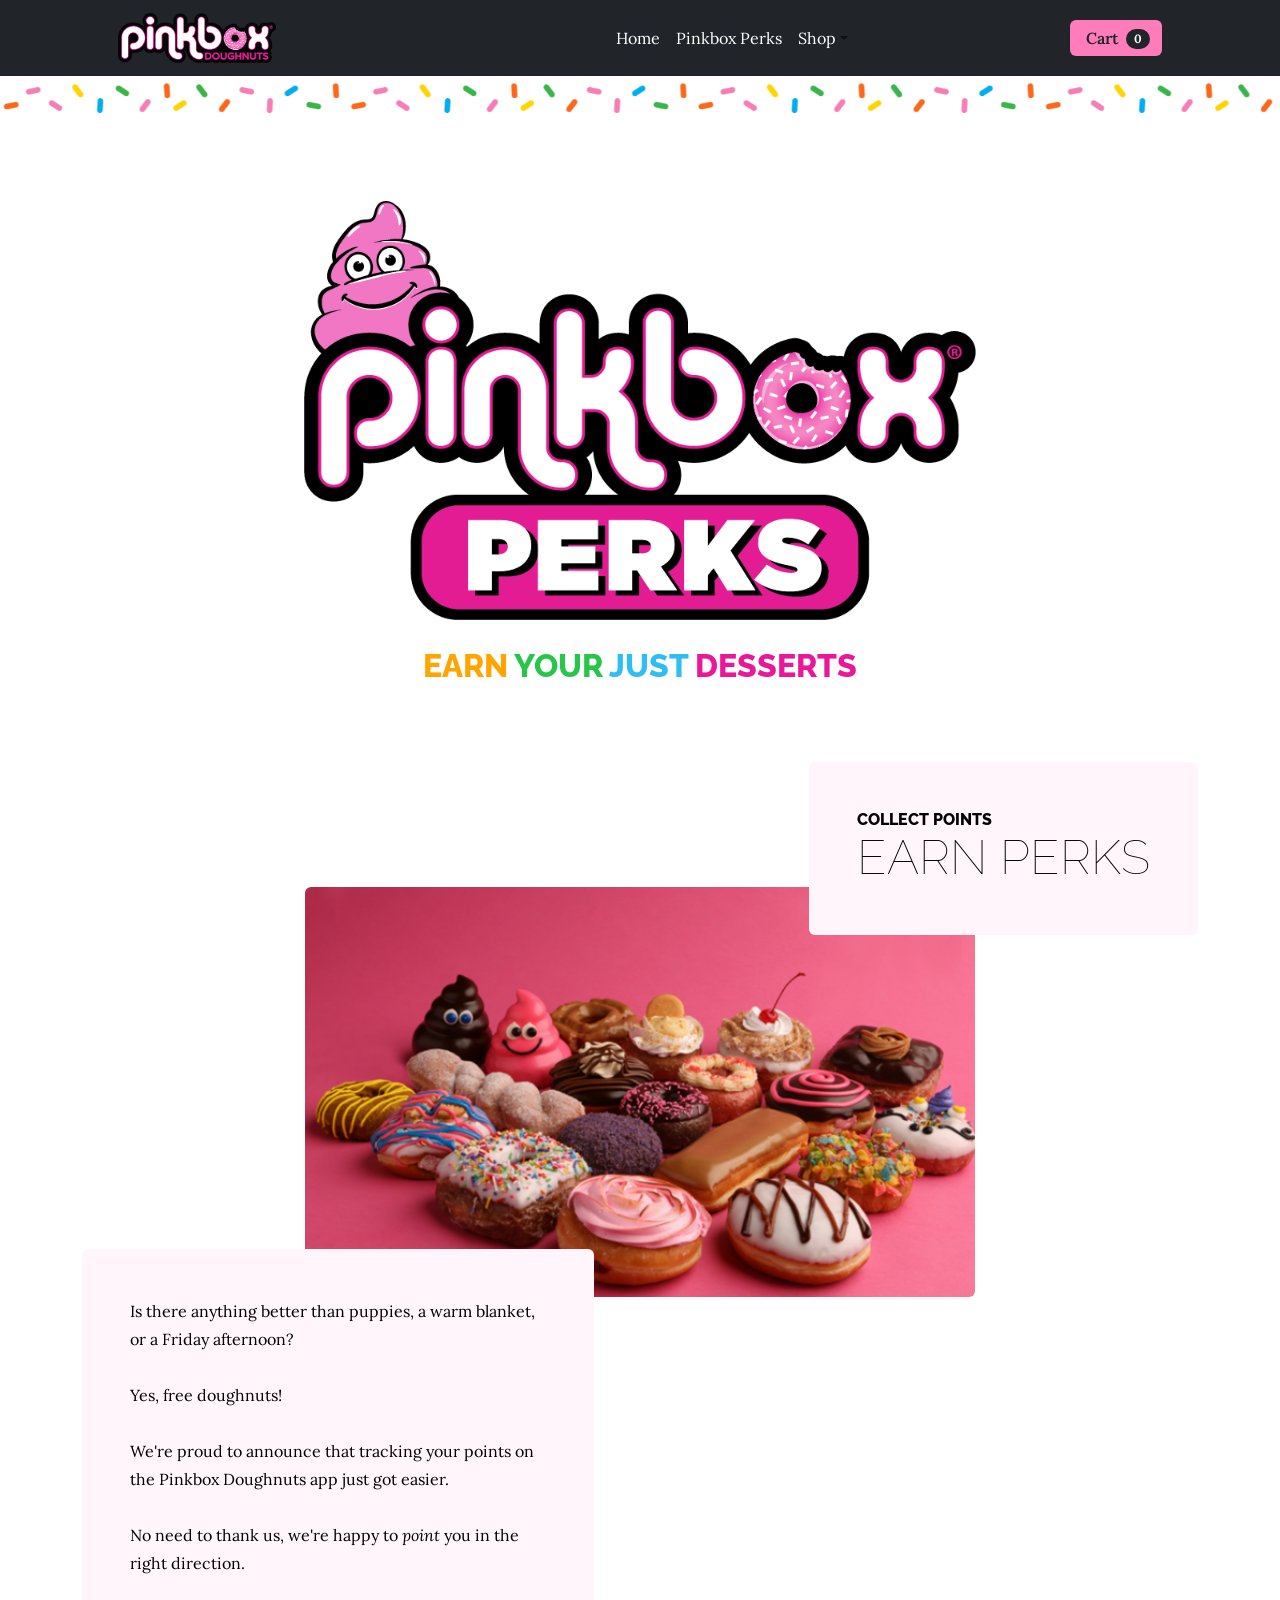
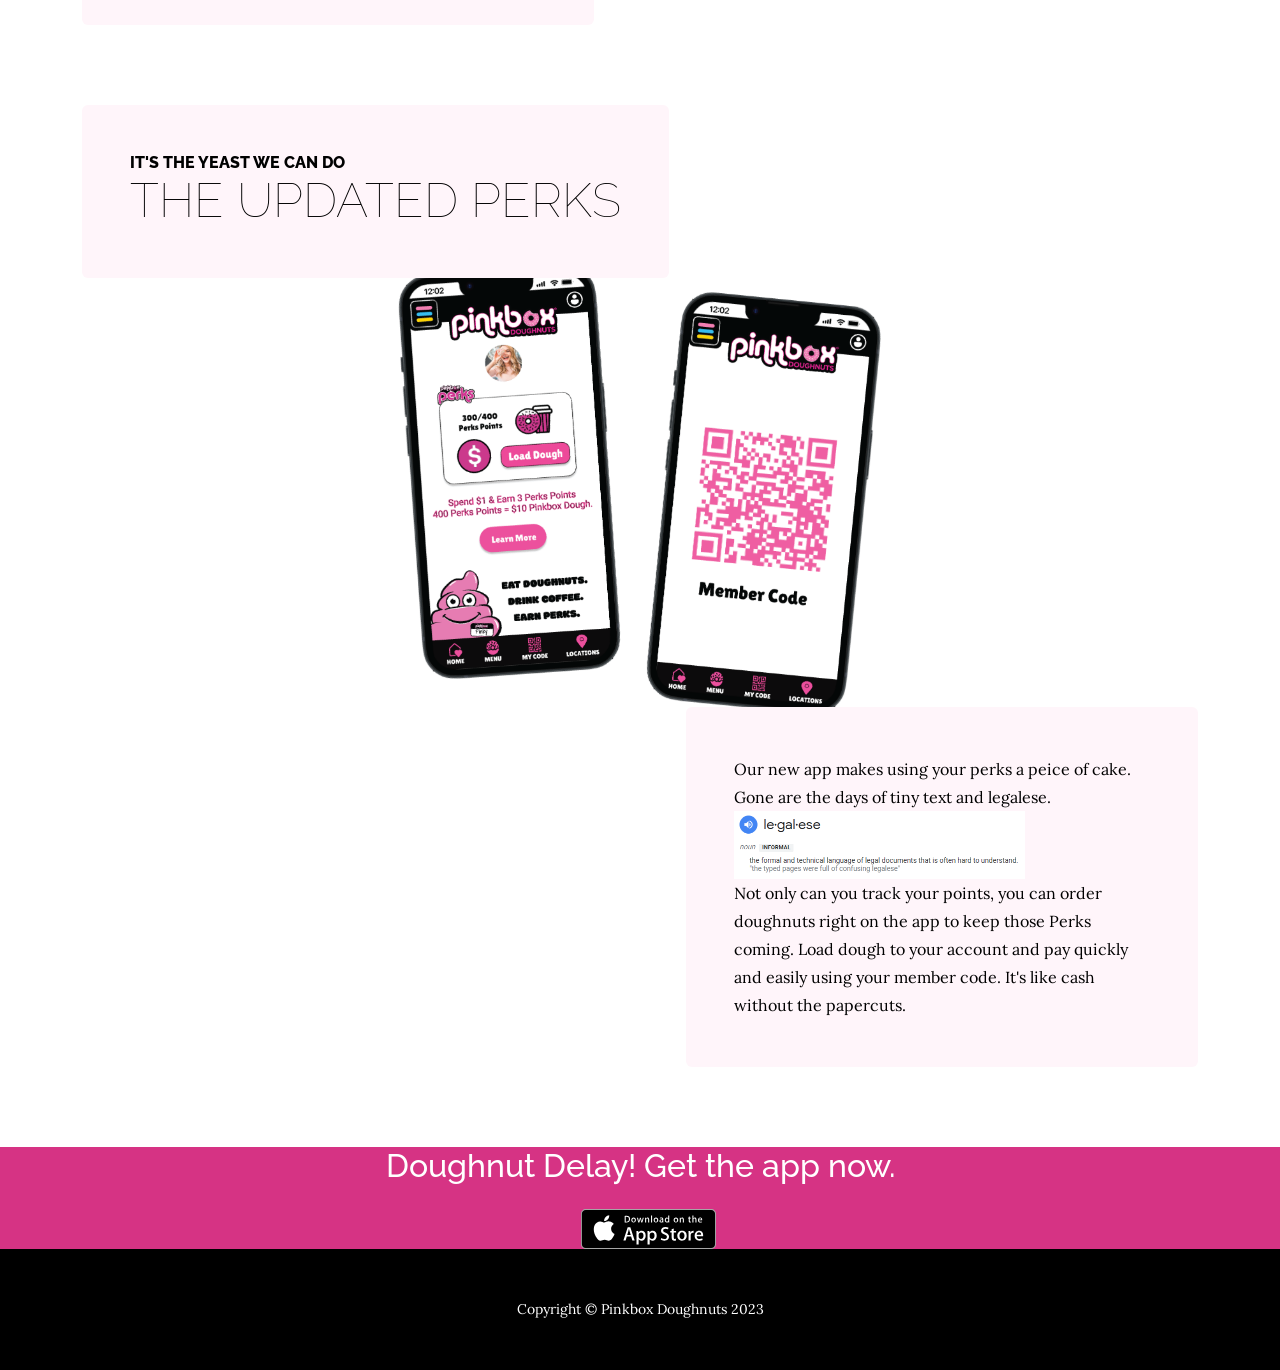
==== index.html @ a34a85a9 "Updated Index file" ====
<!DOCTYPE html>
<html lang="en">
    <head>
        <meta charset="utf-8" />
        <meta name="viewport" content="width=device-width, initial-scale=1, shrink-to-fit=no" />
        <meta name="description" content="" />
        <meta name="author" content="" />
        <title>Pinkbox Donuts Perks</title>
        <link rel="icon" type="image/x-icon" href="assets/favicon.ico" />
        <!-- Google fonts-->
        <link href="https://fonts.googleapis.com/css?family=Raleway:100,100i,200,200i,300,300i,400,400i,500,500i,600,600i,700,700i,800,800i,900,900i" rel="stylesheet" />
        <link href="https://fonts.googleapis.com/css?family=Lora:400,400i,700,700i" rel="stylesheet" />
        <!-- Core theme CSS (includes Bootstrap)-->
        <link href="css/styles.css" rel="stylesheet" />
    </head>
    <body>
        <header>
        
        </header>
        <!-- Navigation-->

        <nav class="navbar navbar-expand-lg navbar-light bg-dark">
            <div class="container px-4 px-lg-5">
                <a class="navbar-brand" href="https://argylebot.github.io/Pinkbox_Shop/"><img class="pinkboxLogo" src="assets/img/PinkboxLogo-copy.png" ></a>
                <button class="navbar-toggler" type="button" data-bs-toggle="collapse" data-bs-target="#navbarSupportedContent" aria-controls="navbarSupportedContent" aria-expanded="false" aria-label="Toggle navigation"><span class="navbar-toggler-icon"></span></button>
                <div class="collapse navbar-collapse" id="navbarSupportedContent">
                    <ul class="navbar-nav me-auto mb-2 mb-lg-0 ms-lg-4">
                        <li class="nav-item"><a class="nav-link active" aria-current="page" href="https://argylebot.github.io/Pinkbox_Shop/"><font color=white>Home</font></a></li>
                        <li class="nav-item"><a class="nav-link" href="#!"><font color="white">Pinkbox Perks</font></a></li>
                        <li class="nav-item dropdown">
                            <a class="nav-link dropdown-toggle" id="navbarDropdown" href="#" role="button" data-bs-toggle="dropdown" aria-expanded="false"><font color="white">Shop</font></a>
                            <ul class="dropdown-menu" aria-labelledby="navbarDropdown">
                                <li><a class="dropdown-item" href="https://argylebot.github.io/Pinkbox_Web/">All Products</a></li>
                                <li><hr class="dropdown-divider" /></li>
                                <li><a class="dropdown-item" href="https://argylebot.github.io/Pinkbox_Web/">Limited Time Doughnuts</a></li>
                                <li><a class="dropdown-item" href="https://argylebot.github.io/Pinkbox_Web/">Vegan and Dairy Free</a></li>
                            </ul>
                        </li>
                    </ul>
                    <form class="d-flex">
                        <button class="btn btn-outline-dark" type="submit">
                            <i class="bi-cart-fill me-1"></i>
                            Cart
                            <span class="badge bg-dark text-white ms-1 rounded-pill">0</span>
                        </button>
                    </form>
                </div>
            </div>
        </nav>
        <div class="sprinklesBkd"><center><img class="spk" src="assets/img/Sprinkles.PNG" ></center>
        <h1 class="site-heading text-center text-faded d-none d-lg-block">
            <div class="thePerksLG">
            <img src="assets/img/PB_Perks_Logo.png">
            </div>
            <span class="site-heading-upper text-primary mb-3"><font color="orange">Earn</font> <font color="#27C54A">Your</font> <font color="#30BDF2">Just</font> <font color="#EA1898">Desserts</font></span>
        </h1>
        
       
        <section class="page-section">
            <div class="container">
                <div class="product-item">
                    <div class="product-item-title d-flex">
                        <div class="bg-faded p-5 d-flex ms-auto rounded">
                            <h2 class="section-heading mb-0">
                                <span class="section-heading-upper">Collect Points</span>
                                <span class="section-heading-lower">Earn Perks</span>
                            </h2>
                        </div>
                    </div>
                    <img class="product-item-img mx-auto d-flex rounded img-fluid mb-3 mb-lg-0 assorted" src="assets/img/pinkbox-doughnuts-assorted.png" />
                    <div class="product-item-description d-flex me-auto">
                        <div class="bg-faded p-5 rounded"><p class="mb-0">Is there anything better than puppies, a warm blanket, or a Friday afternoon? <br> <br> Yes, free doughnuts!<br><br> We're proud to announce that tracking your points on the Pinkbox Doughnuts app just got easier.<br><br> No need to thank us, we're happy to <i>point</i> you in the right direction. </p></div>
                    </div>
                </div>
            </div>
        </section>
        <section class="page-section">
            <div class="container">
                <div class="product-item">
                    <div class="product-item-title d-flex">
                        <div class="bg-faded p-5 d-flex me-auto rounded">
                            <h2 class="section-heading mb-0">
                                <span class="section-heading-upper">It's the yeast we can do</span>
                                <span class="section-heading-lower">The Updated Perks</span>
                            </h2>
                        </div>
                    </div>
                    <img class="product-item-img mx-auto d-flex rounded img-fluid mb-3 mb-lg-0 perksDisplay" src="assets/img/PerksDisplay.png" alt="The Pinkbox Perks Dashboard and Member Code Display" />
                    <div class="product-item-description d-flex ms-auto">
                        <div class="bg-faded p-5 rounded"><p class="mb-0">Our  new app makes using your perks a peice of cake. Gone are the days of tiny text and legalese. <br><img class="legal" src="assets/img/legalese.PNG"><br> Not only can you track your points, you can order doughnuts right on the app to keep those Perks coming. Load dough to your account and pay quickly and easily using your member code. It's like cash without the papercuts.</p></div>
                    </div>
                </div>
            </div>
        </section>
        <!--App Download Badges-->
        <section class="bg-gradient-primary-to-secondary" id="download">
            <div class="container px-5">
                <h2 class="text-center text-white font-alt mb-4"> Doughnut Delay! Get the app now.</h2>
                <div class="d-flex flex-column flex-lg-row align-items-center justify-content-center">
                    <a class="me-lg-3 mb-4 mb-lg-0" href="#!"><img class="app-badge" src="assets/img/google-play-badge.svg" alt="..." /></a>
                    <a href="#!"><img class="app-badge" src="assets/img/app-store-badge.svg" alt="..." /></a>
                </div>
            </div>
        </section>

        
        <footer class="footer text-faded text-center py-5">
            <div class="container"><p class="m-0 small">Copyright &copy; Pinkbox Doughnuts 2023</p></div>
        </footer>
        <!-- Bootstrap core JS-->
        <script src="https://cdn.jsdelivr.net/npm/bootstrap@5.2.3/dist/js/bootstrap.bundle.min.js"></script>
        <!-- Core theme JS-->
        <script src="js/scripts.js"></script>
    </body>
</html>
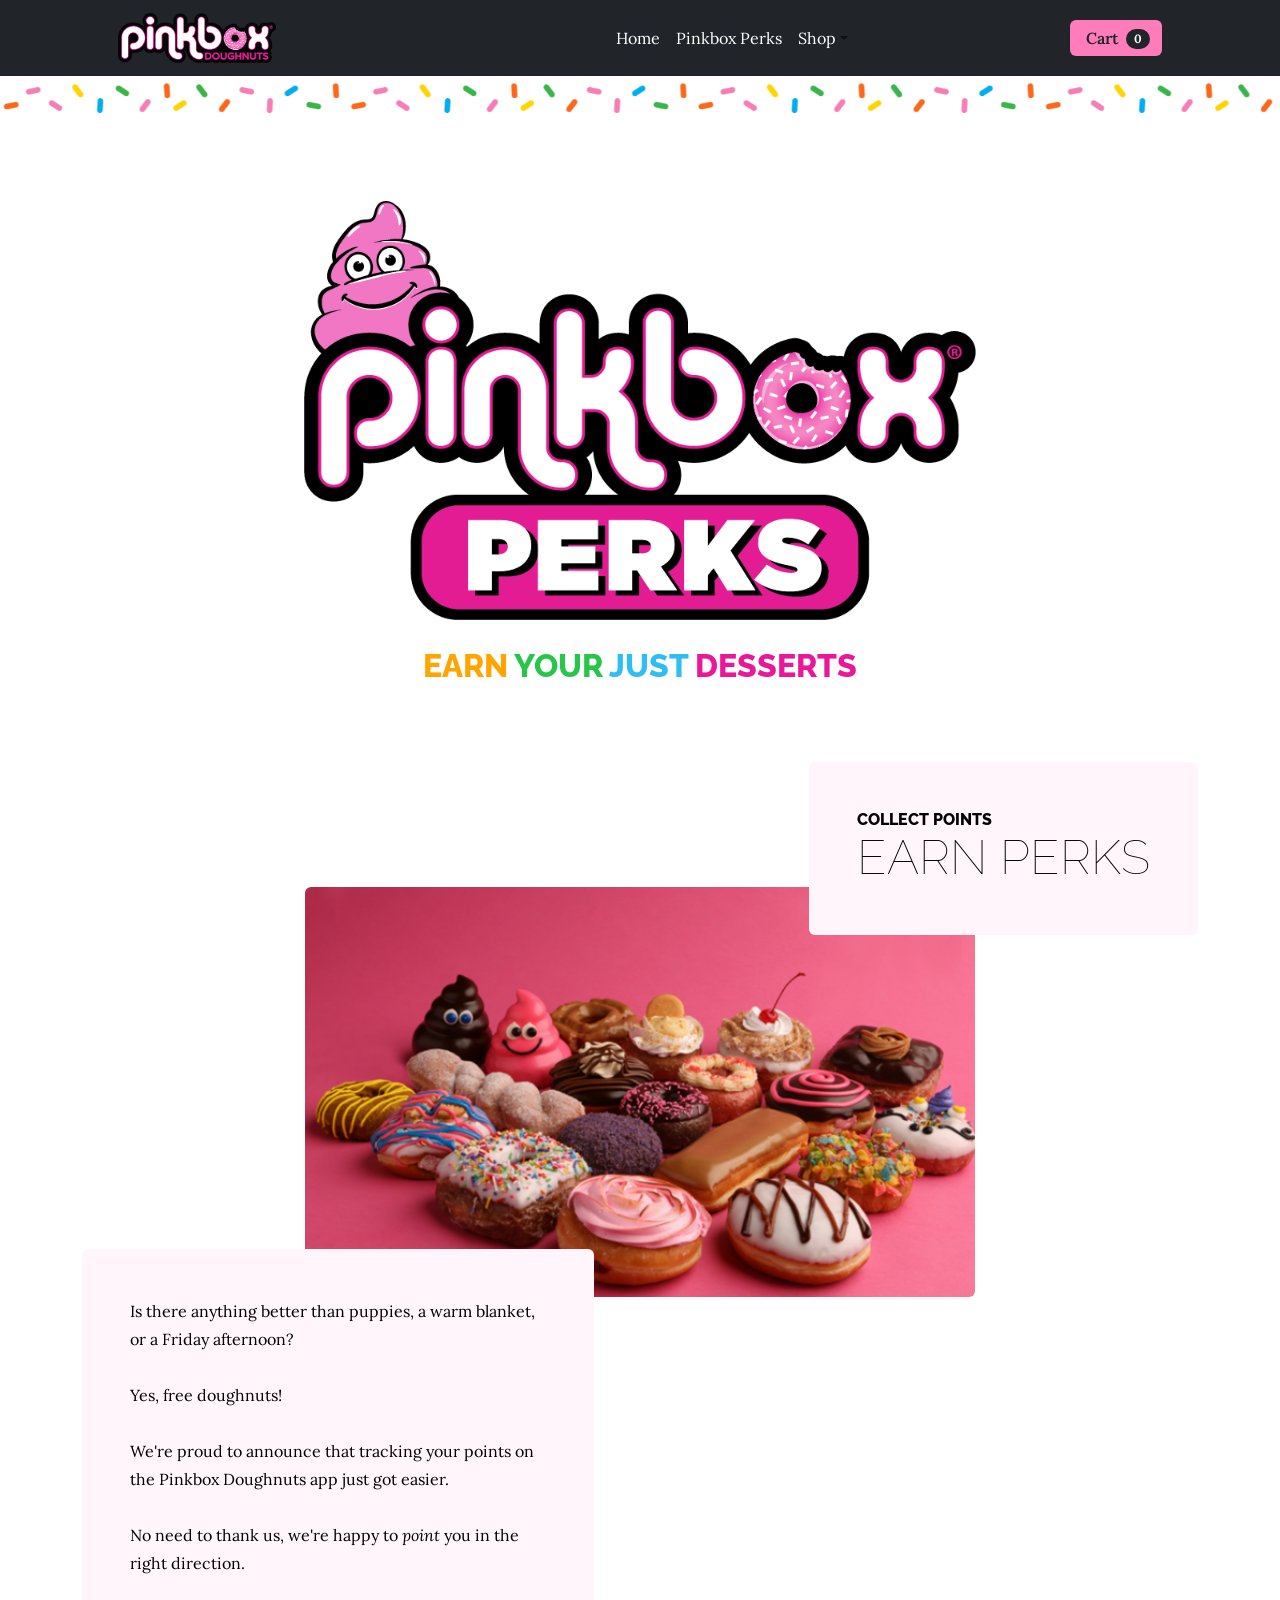
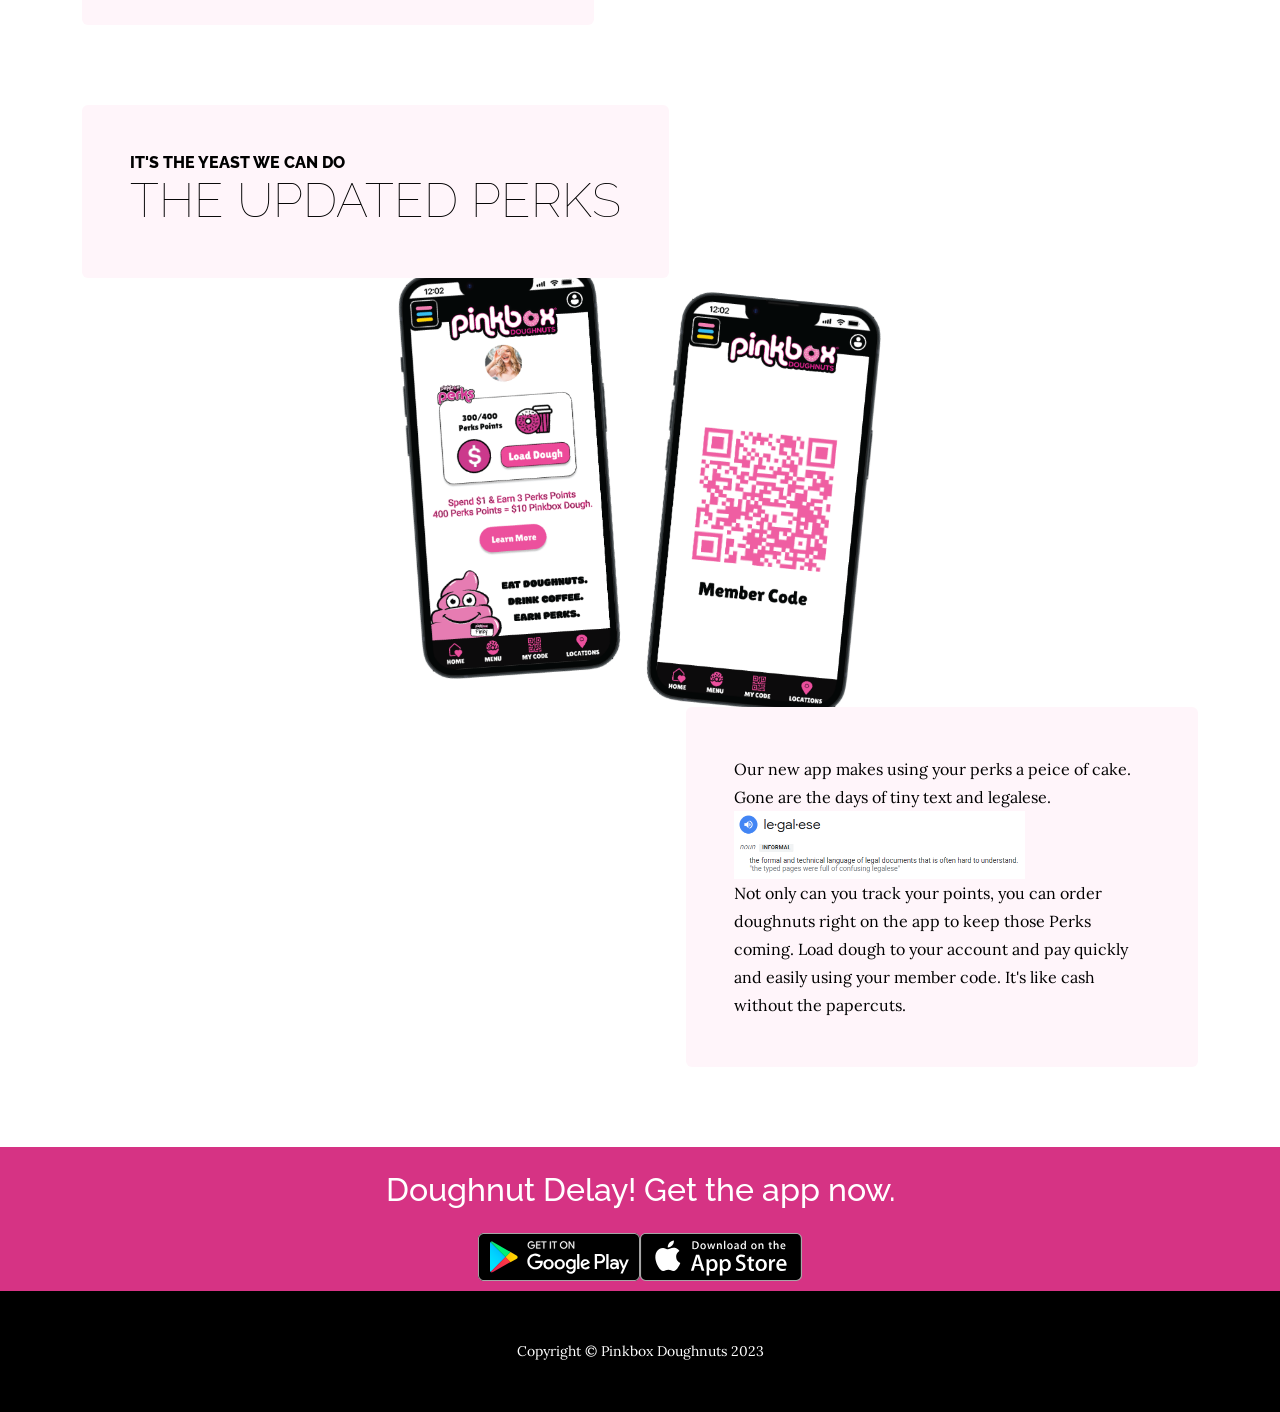
==== commit 49abaad1: "Fixed Download Badges" ====
--- a/index.html
+++ b/index.html
@@ -94,11 +94,15 @@
         </section>
         <!--App Download Badges-->
         <section class="bg-gradient-primary-to-secondary" id="download">
-            <div class="container px-5">
+            <div class="container px-5 bottomThingy">
+                <br>
                 <h2 class="text-center text-white font-alt mb-4"> Doughnut Delay! Get the app now.</h2>
                 <div class="d-flex flex-column flex-lg-row align-items-center justify-content-center">
-                    <a class="me-lg-3 mb-4 mb-lg-0" href="#!"><img class="app-badge" src="assets/img/google-play-badge.svg" alt="..." /></a>
+                    <a href="#!"><img class="app-badge" src="assets/img/google-play-badge.svg" alt="..." /></a>
+                    
                     <a href="#!"><img class="app-badge" src="assets/img/app-store-badge.svg" alt="..." /></a>
+                    <br>
+
                 </div>
             </div>
         </section>
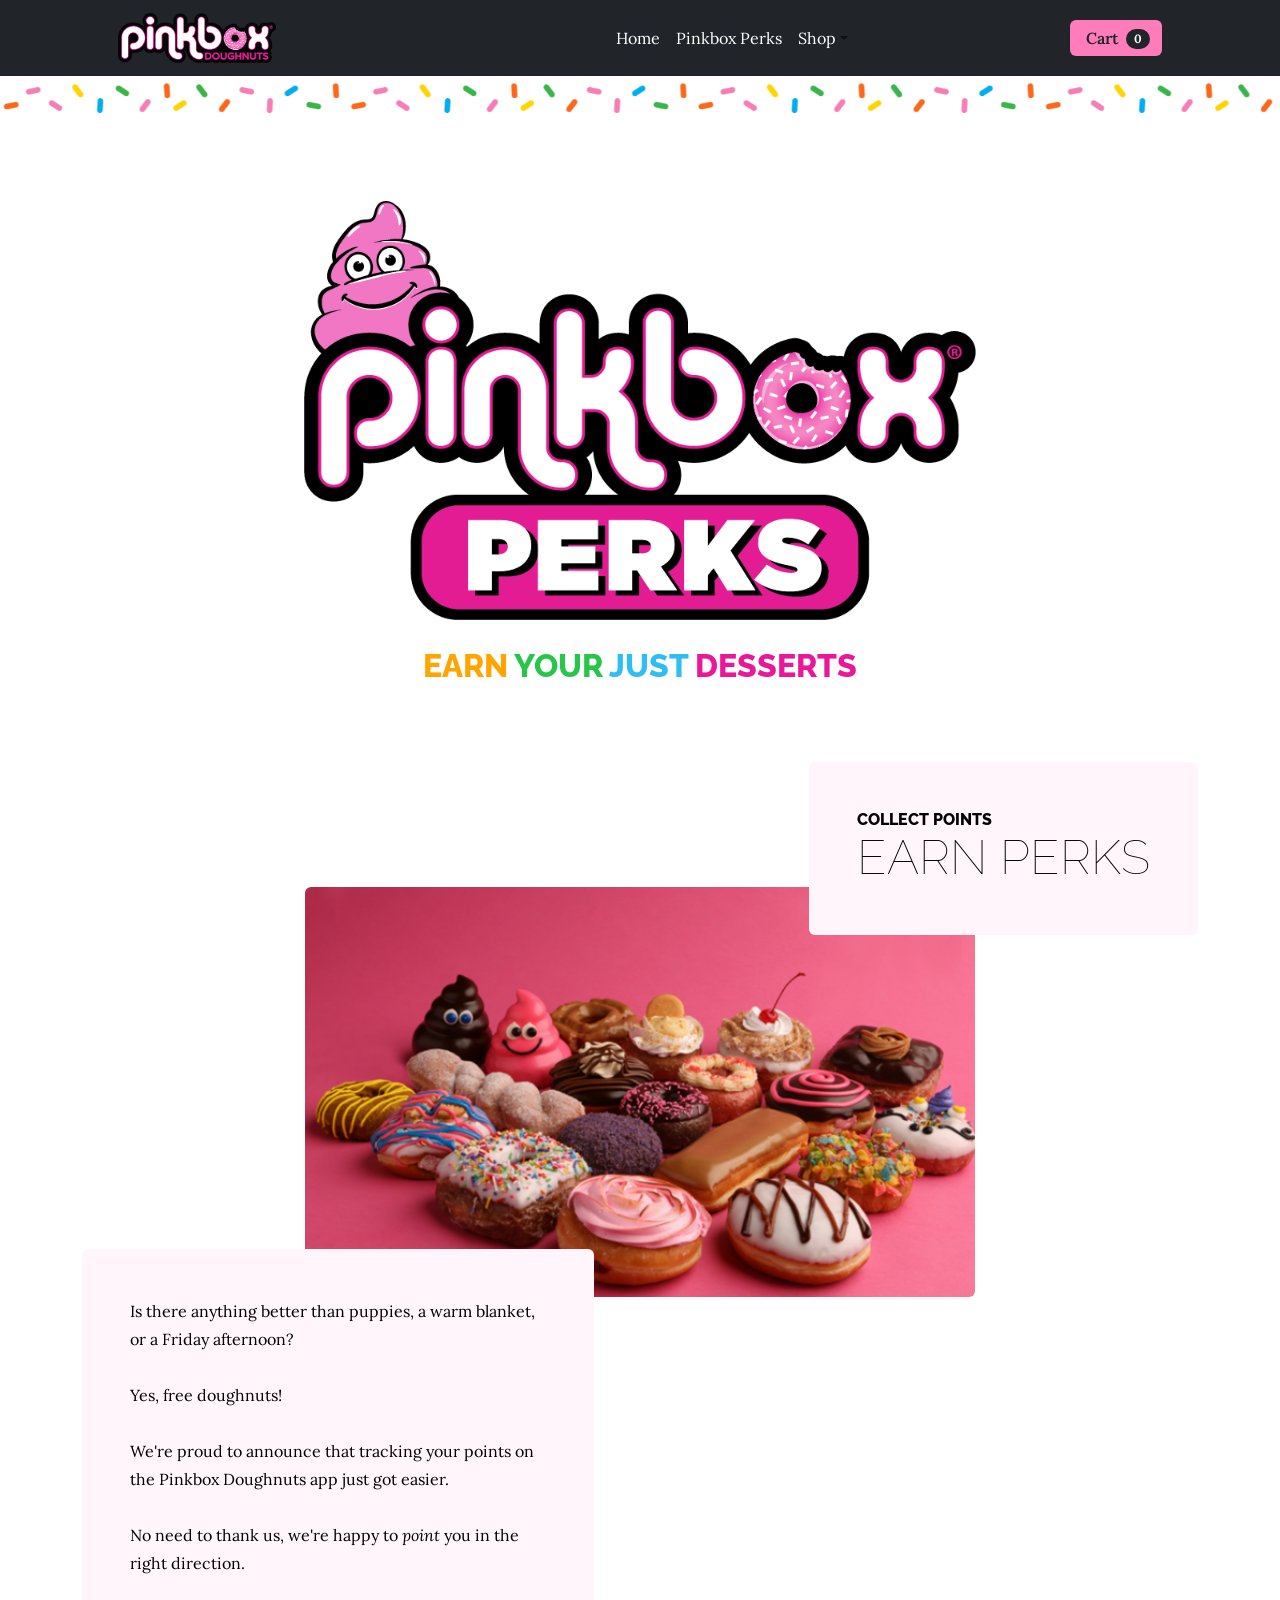
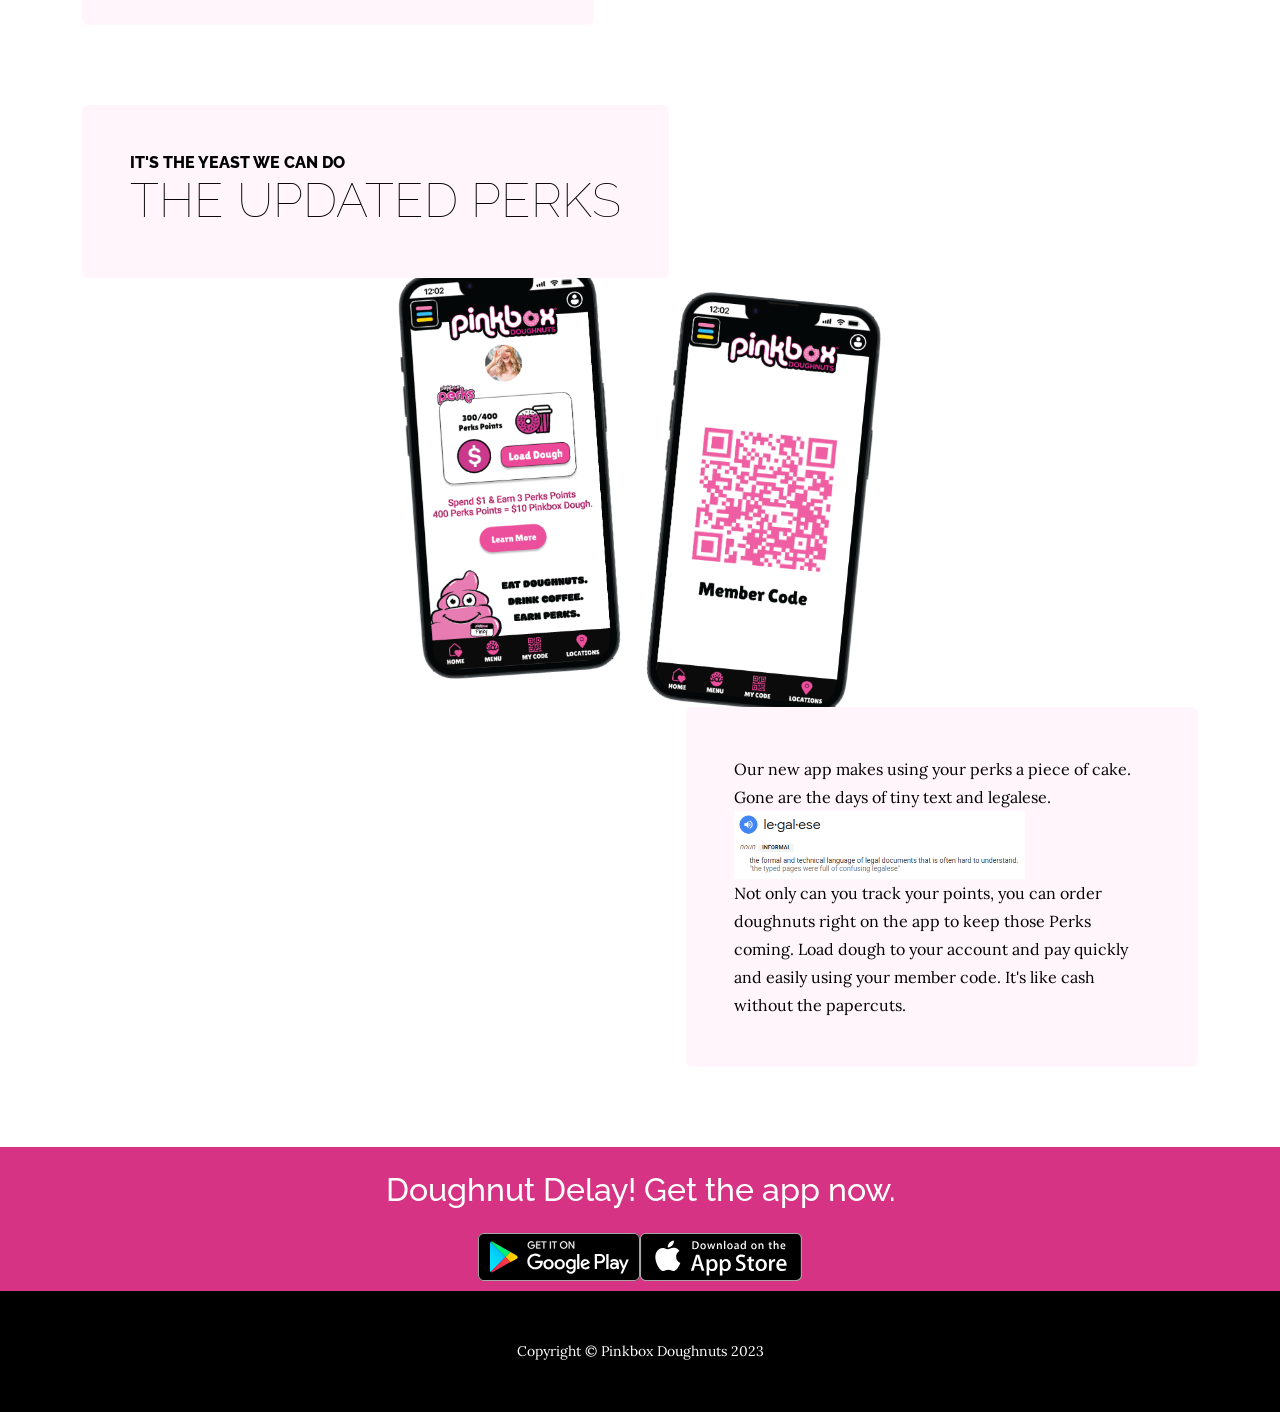
==== commit 8ea362be: "Correcting Spelling Error Caught in an "i" before "e" related incident" ====
--- a/index.html
+++ b/index.html
@@ -87,7 +87,7 @@
                     </div>
                     <img class="product-item-img mx-auto d-flex rounded img-fluid mb-3 mb-lg-0 perksDisplay" src="assets/img/PerksDisplay.png" alt="The Pinkbox Perks Dashboard and Member Code Display" />
                     <div class="product-item-description d-flex ms-auto">
-                        <div class="bg-faded p-5 rounded"><p class="mb-0">Our  new app makes using your perks a peice of cake. Gone are the days of tiny text and legalese. <br><img class="legal" src="assets/img/legalese.PNG"><br> Not only can you track your points, you can order doughnuts right on the app to keep those Perks coming. Load dough to your account and pay quickly and easily using your member code. It's like cash without the papercuts.</p></div>
+                        <div class="bg-faded p-5 rounded"><p class="mb-0">Our  new app makes using your perks a piece of cake. Gone are the days of tiny text and legalese. <br><img class="legal" src="assets/img/legalese.PNG"><br> Not only can you track your points, you can order doughnuts right on the app to keep those Perks coming. Load dough to your account and pay quickly and easily using your member code. It's like cash without the papercuts.</p></div>
                     </div>
                 </div>
             </div>
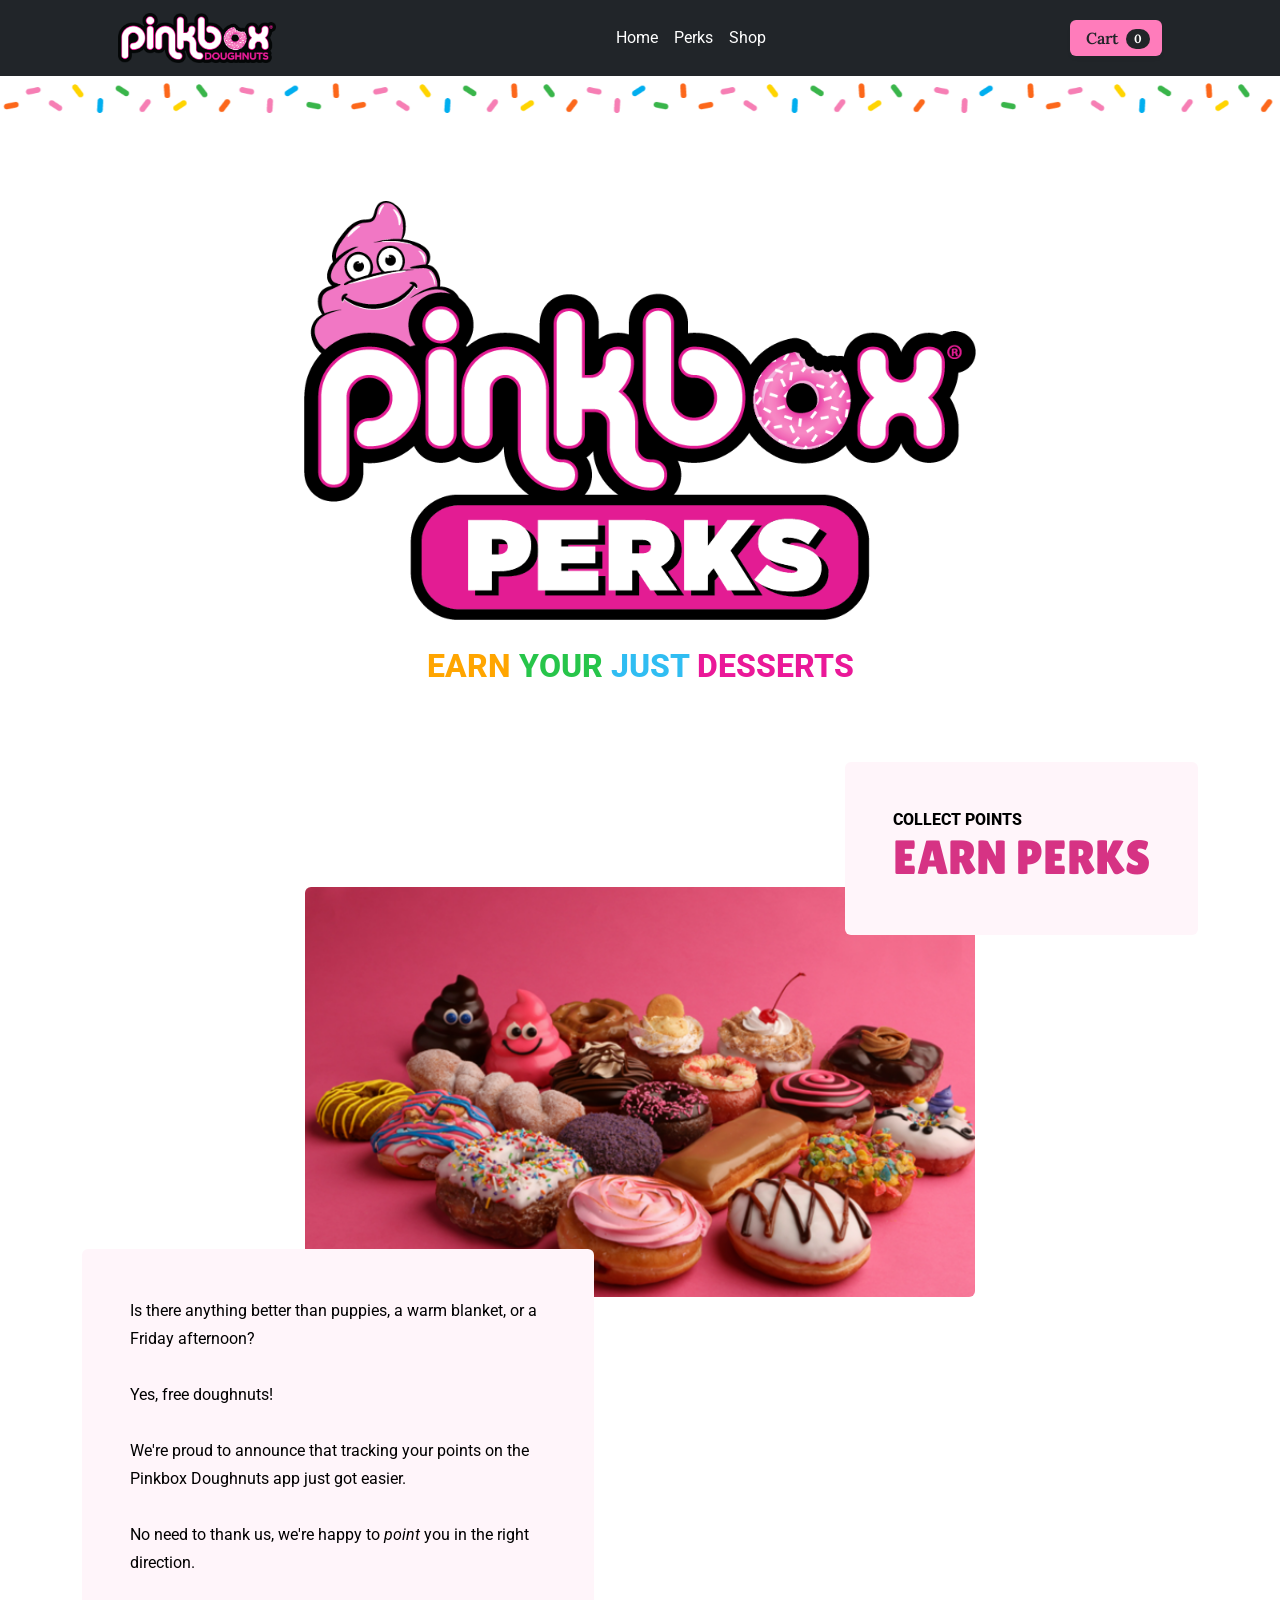
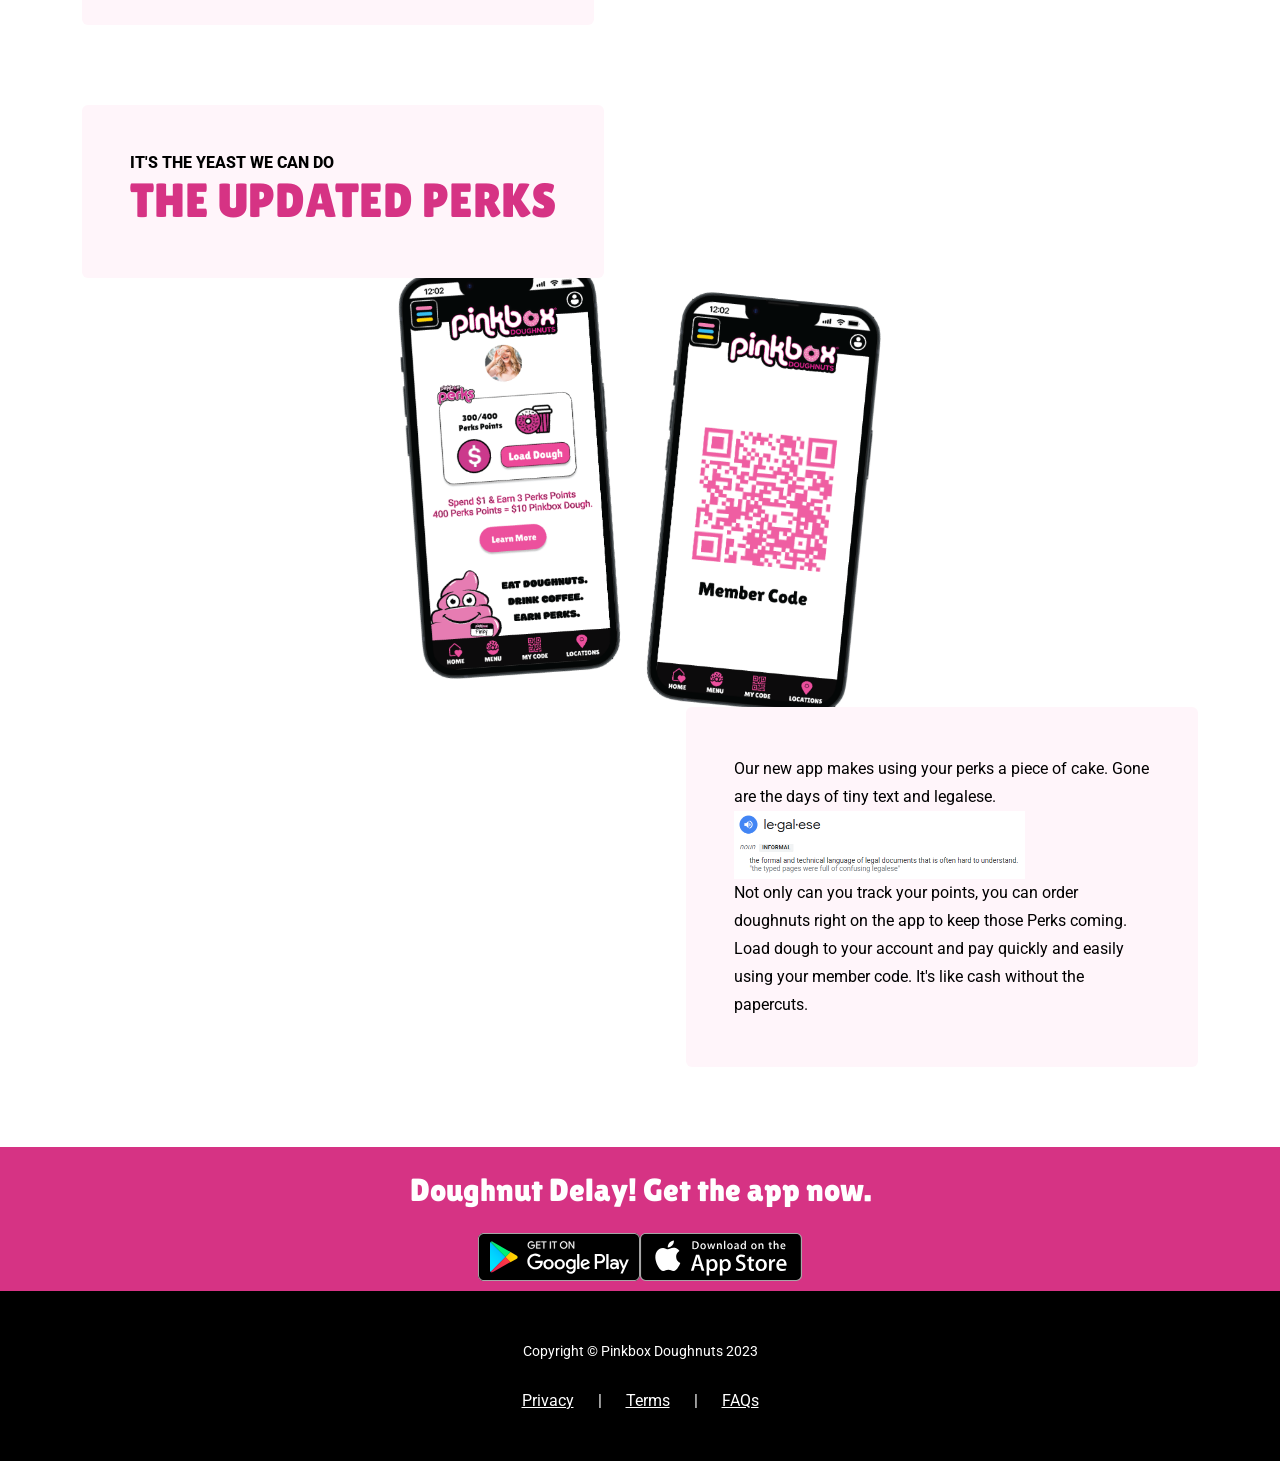
==== commit e0176c2d: "Updating fonts/nav items" ====
--- a/index.html
+++ b/index.html
@@ -10,6 +10,13 @@
         <!-- Google fonts-->
         <link href="https://fonts.googleapis.com/css?family=Raleway:100,100i,200,200i,300,300i,400,400i,500,500i,600,600i,700,700i,800,800i,900,900i" rel="stylesheet" />
         <link href="https://fonts.googleapis.com/css?family=Lora:400,400i,700,700i" rel="stylesheet" />
+        <link rel="preconnect" href="https://fonts.googleapis.com">
+        <link rel="preconnect" href="https://fonts.gstatic.com" crossorigin>
+        <link href="https://fonts.googleapis.com/css2?family=Edu+SA+Beginner:wght@600&family=Roboto&display=swap" rel="stylesheet">
+        <link rel="preconnect" href="https://fonts.googleapis.com">
+<link rel="preconnect" href="https://fonts.gstatic.com" crossorigin>
+<link href="https://fonts.googleapis.com/css2?family=Edu+SA+Beginner:wght@600&family=Lilita+One&family=Roboto&display=swap" rel="stylesheet">
+        
         <!-- Core theme CSS (includes Bootstrap)-->
         <link href="css/styles.css" rel="stylesheet" />
     </head>
@@ -26,15 +33,16 @@
                 <div class="collapse navbar-collapse" id="navbarSupportedContent">
                     <ul class="navbar-nav me-auto mb-2 mb-lg-0 ms-lg-4">
                         <li class="nav-item"><a class="nav-link active" aria-current="page" href="https://argylebot.github.io/Pinkbox_Shop/"><font color=white>Home</font></a></li>
-                        <li class="nav-item"><a class="nav-link" href="#!"><font color="white">Pinkbox Perks</font></a></li>
-                        <li class="nav-item dropdown">
-                            <a class="nav-link dropdown-toggle" id="navbarDropdown" href="#" role="button" data-bs-toggle="dropdown" aria-expanded="false"><font color="white">Shop</font></a>
-                            <ul class="dropdown-menu" aria-labelledby="navbarDropdown">
+                        <li class="nav-item"><a class="nav-link" href="#!"><font color="white">Perks</font></a></li>
+                        <li class="nav-item"><a class="nav-link" href="https://argylebot.github.io/Pinkbox_Web/"><font color="white">Shop</font></a></li>
+                        <!--<li class="nav-item ">
+                            <a class="nav-link" href="https://argylebot.github.io/Pinkbox_Web/" role="button" data-bs-toggle="dropdown" aria-expanded="false"><font color="white">Shop</font></a>-->
+                            <!--<ul class="dropdown-menu" aria-labelledby="navbarDropdown">--
                                 <li><a class="dropdown-item" href="https://argylebot.github.io/Pinkbox_Web/">All Products</a></li>
                                 <li><hr class="dropdown-divider" /></li>
                                 <li><a class="dropdown-item" href="https://argylebot.github.io/Pinkbox_Web/">Limited Time Doughnuts</a></li>
                                 <li><a class="dropdown-item" href="https://argylebot.github.io/Pinkbox_Web/">Vegan and Dairy Free</a></li>
-                            </ul>
+                            </ul>-->
                         </li>
                     </ul>
                     <form class="d-flex">
@@ -110,6 +118,16 @@
         
         <footer class="footer text-faded text-center py-5">
             <div class="container"><p class="m-0 small">Copyright &copy; Pinkbox Doughnuts 2023</p></div>
+            <div class="container">
+                    <ul class="footerGuys">
+                        <center>
+                        <li><a href="https://en.wikipedia.org/wiki/Privacy_policy#:~:text=A%20privacy%20policy%20is%20a,a%20customer%20or%20client's%20data.">Privacy</a></li>
+                        <li>|</li>
+                        <li><a href="https://www.dictionary.com/browse/terms">Terms</a></li>
+                        <li>|</li>
+                        <li><a href="https://www.pagetraffic.com/blog/most-asked-questions-on-google/">FAQs</a></li>
+                        </center>
+                    </ul>
         </footer>
         <!-- Bootstrap core JS-->
         <script src="https://cdn.jsdelivr.net/npm/bootstrap@5.2.3/dist/js/bootstrap.bundle.min.js"></script>
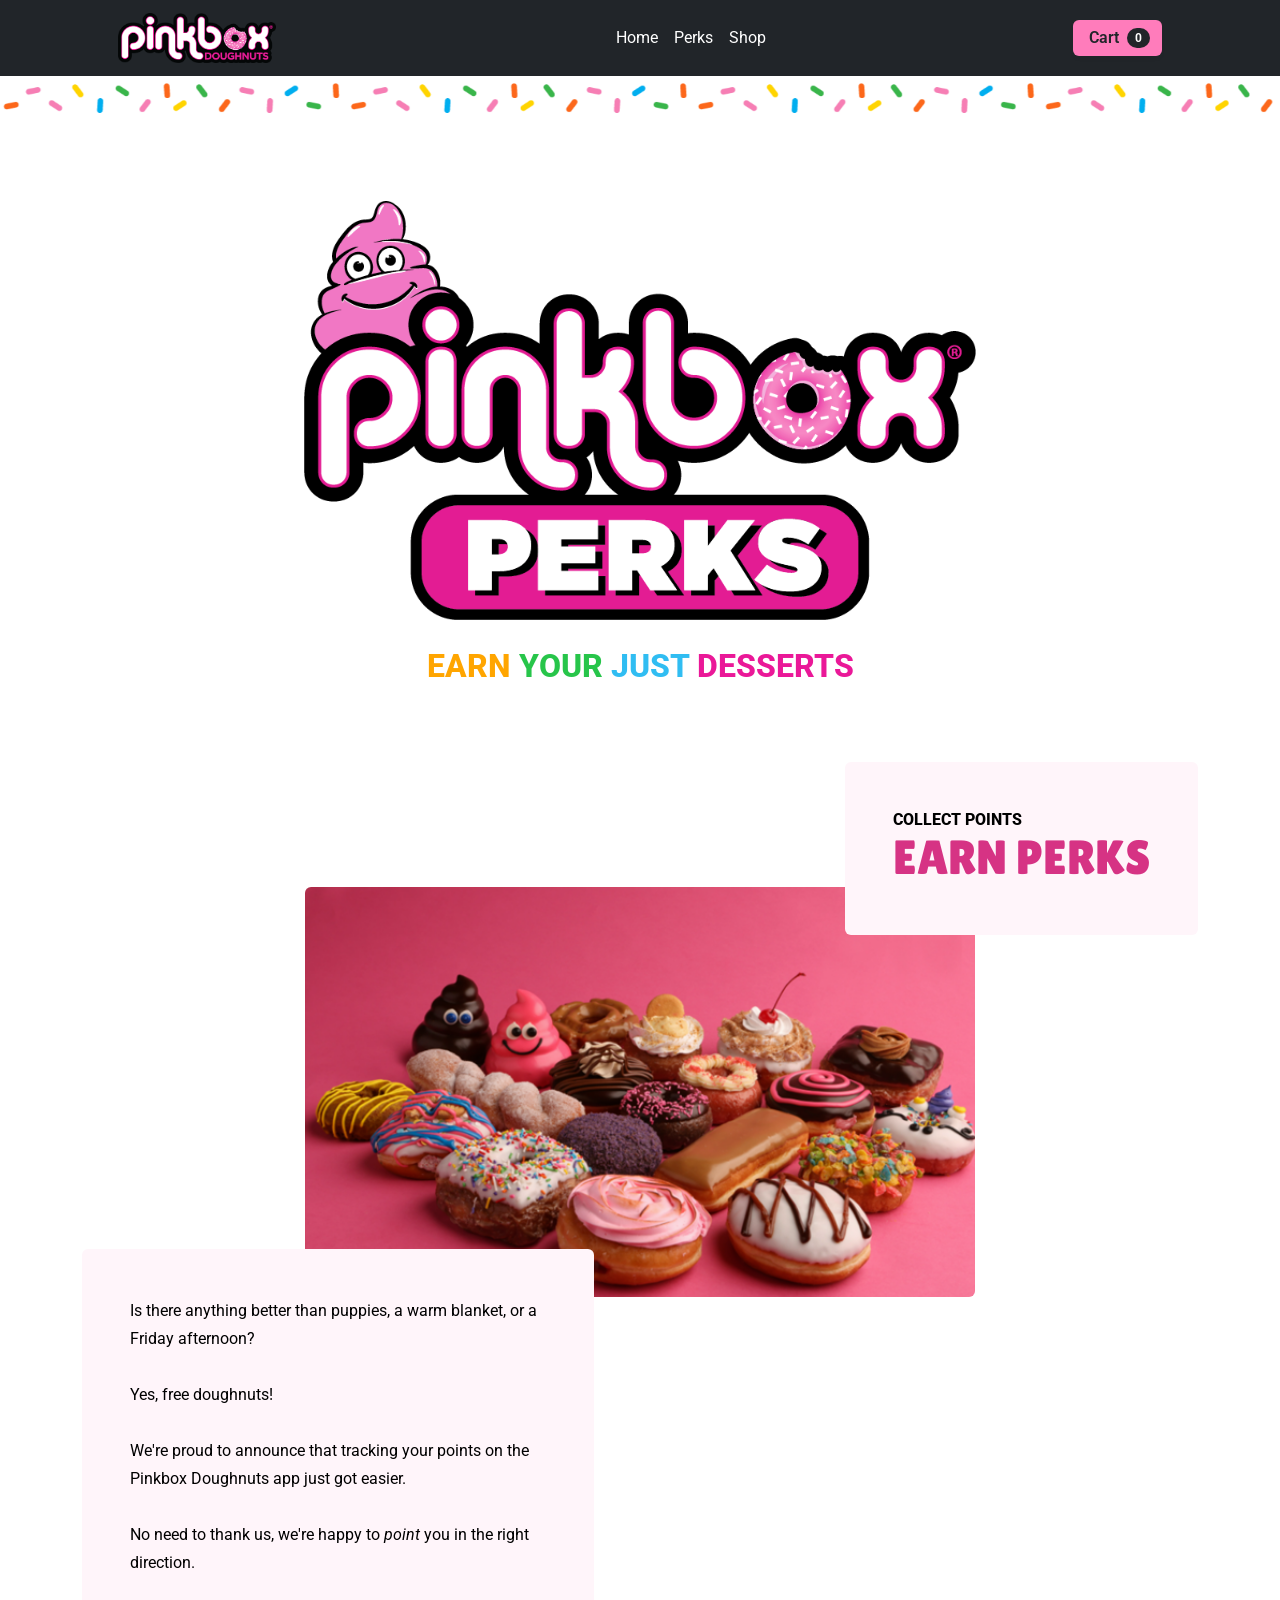
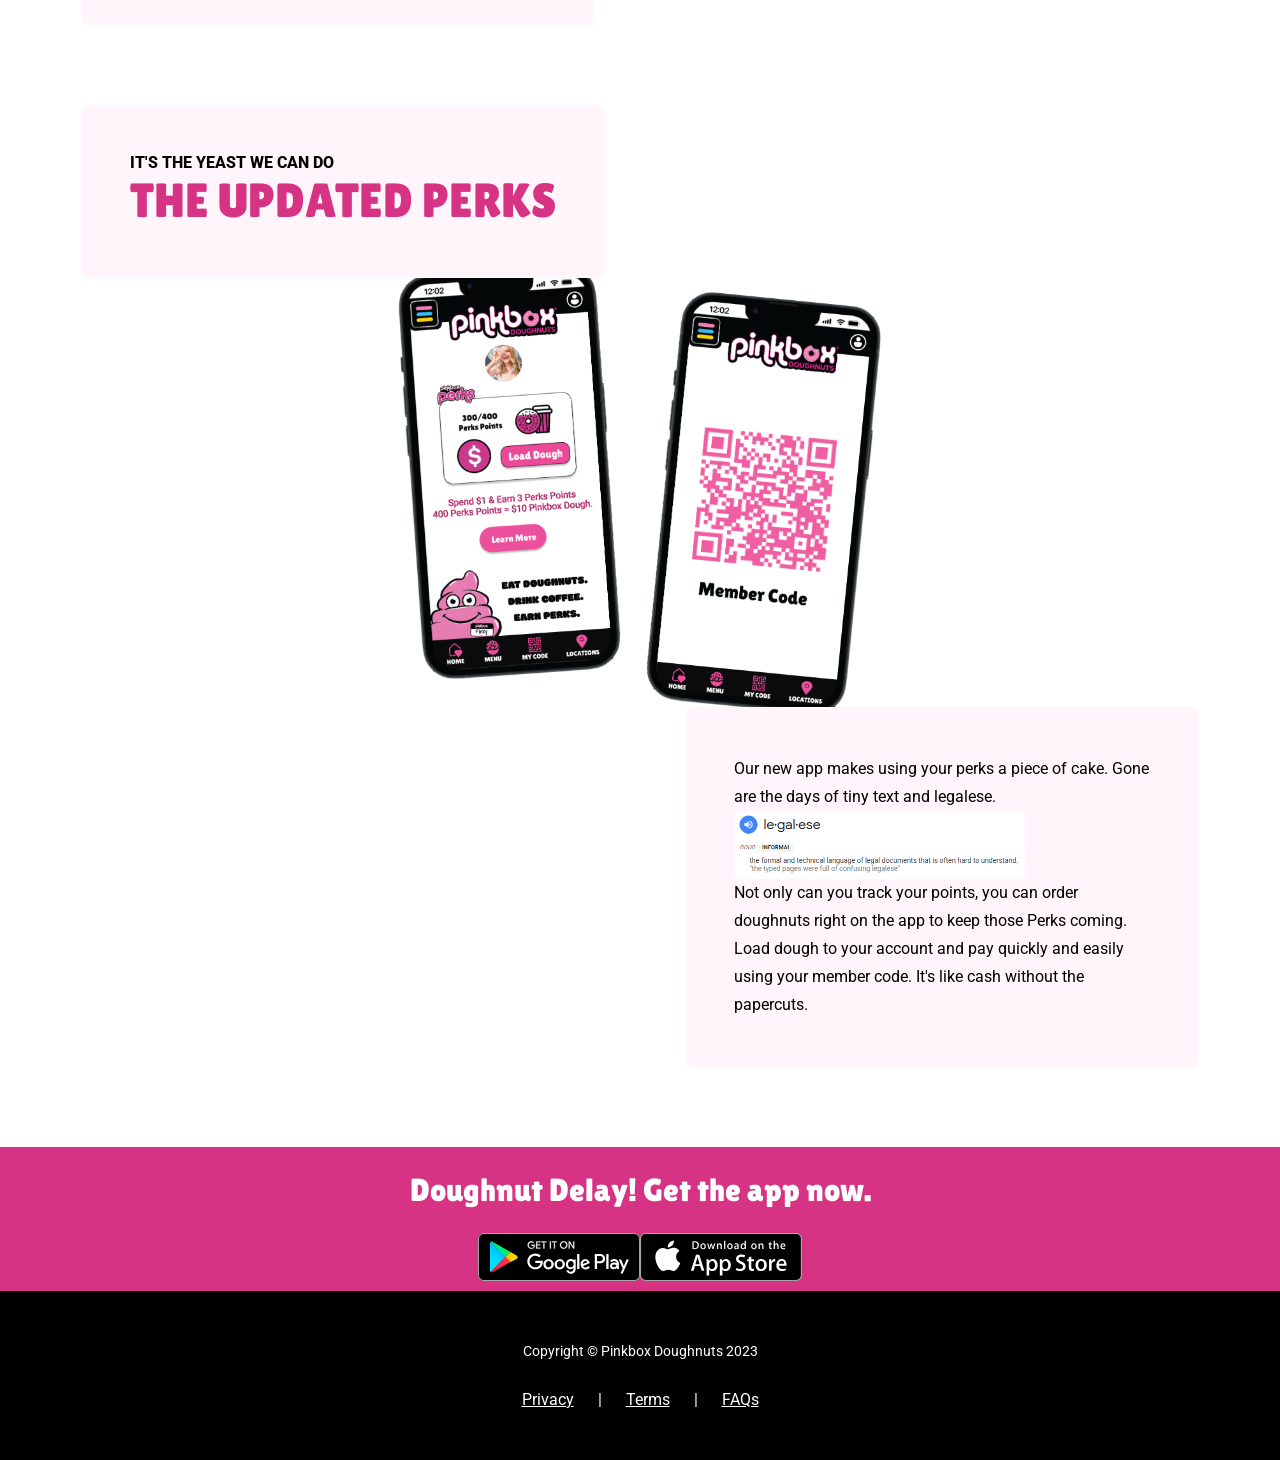
==== commit 340259b5: "Font" ====
--- a/index.html
+++ b/index.html
@@ -8,8 +8,10 @@
         <title>Pinkbox Donuts Perks</title>
         <link rel="icon" type="image/x-icon" href="assets/favicon.ico" />
         <!-- Google fonts-->
+        <link rel="preconnect" href="https://fonts.googleapis.com">
+<link rel="preconnect" href="https://fonts.gstatic.com" crossorigin>
+<link href="https://fonts.googleapis.com/css2?family=Edu+SA+Beginner:wght@600&family=Lilita+One&family=Roboto&display=swap" rel="stylesheet">
         <link href="https://fonts.googleapis.com/css?family=Raleway:100,100i,200,200i,300,300i,400,400i,500,500i,600,600i,700,700i,800,800i,900,900i" rel="stylesheet" />
-        <link href="https://fonts.googleapis.com/css?family=Lora:400,400i,700,700i" rel="stylesheet" />
         <link rel="preconnect" href="https://fonts.googleapis.com">
         <link rel="preconnect" href="https://fonts.gstatic.com" crossorigin>
         <link href="https://fonts.googleapis.com/css2?family=Edu+SA+Beginner:wght@600&family=Roboto&display=swap" rel="stylesheet">
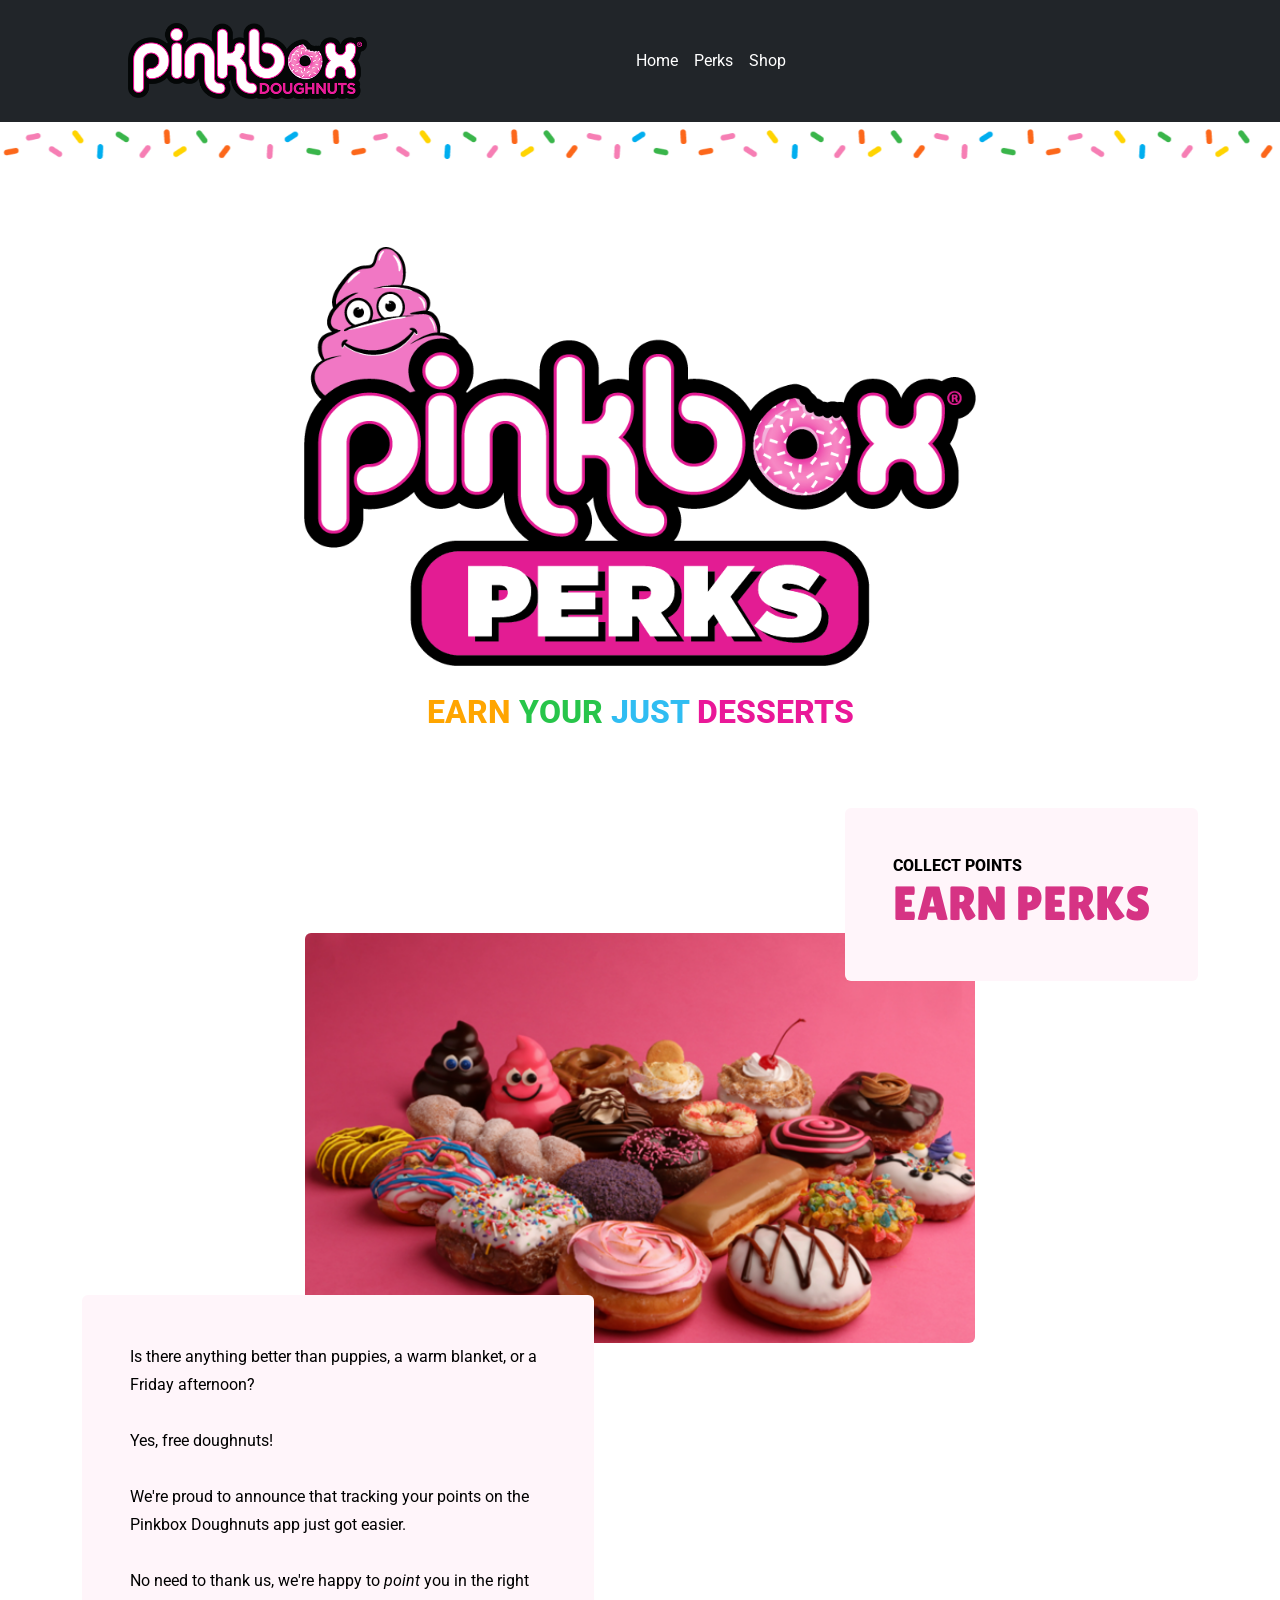
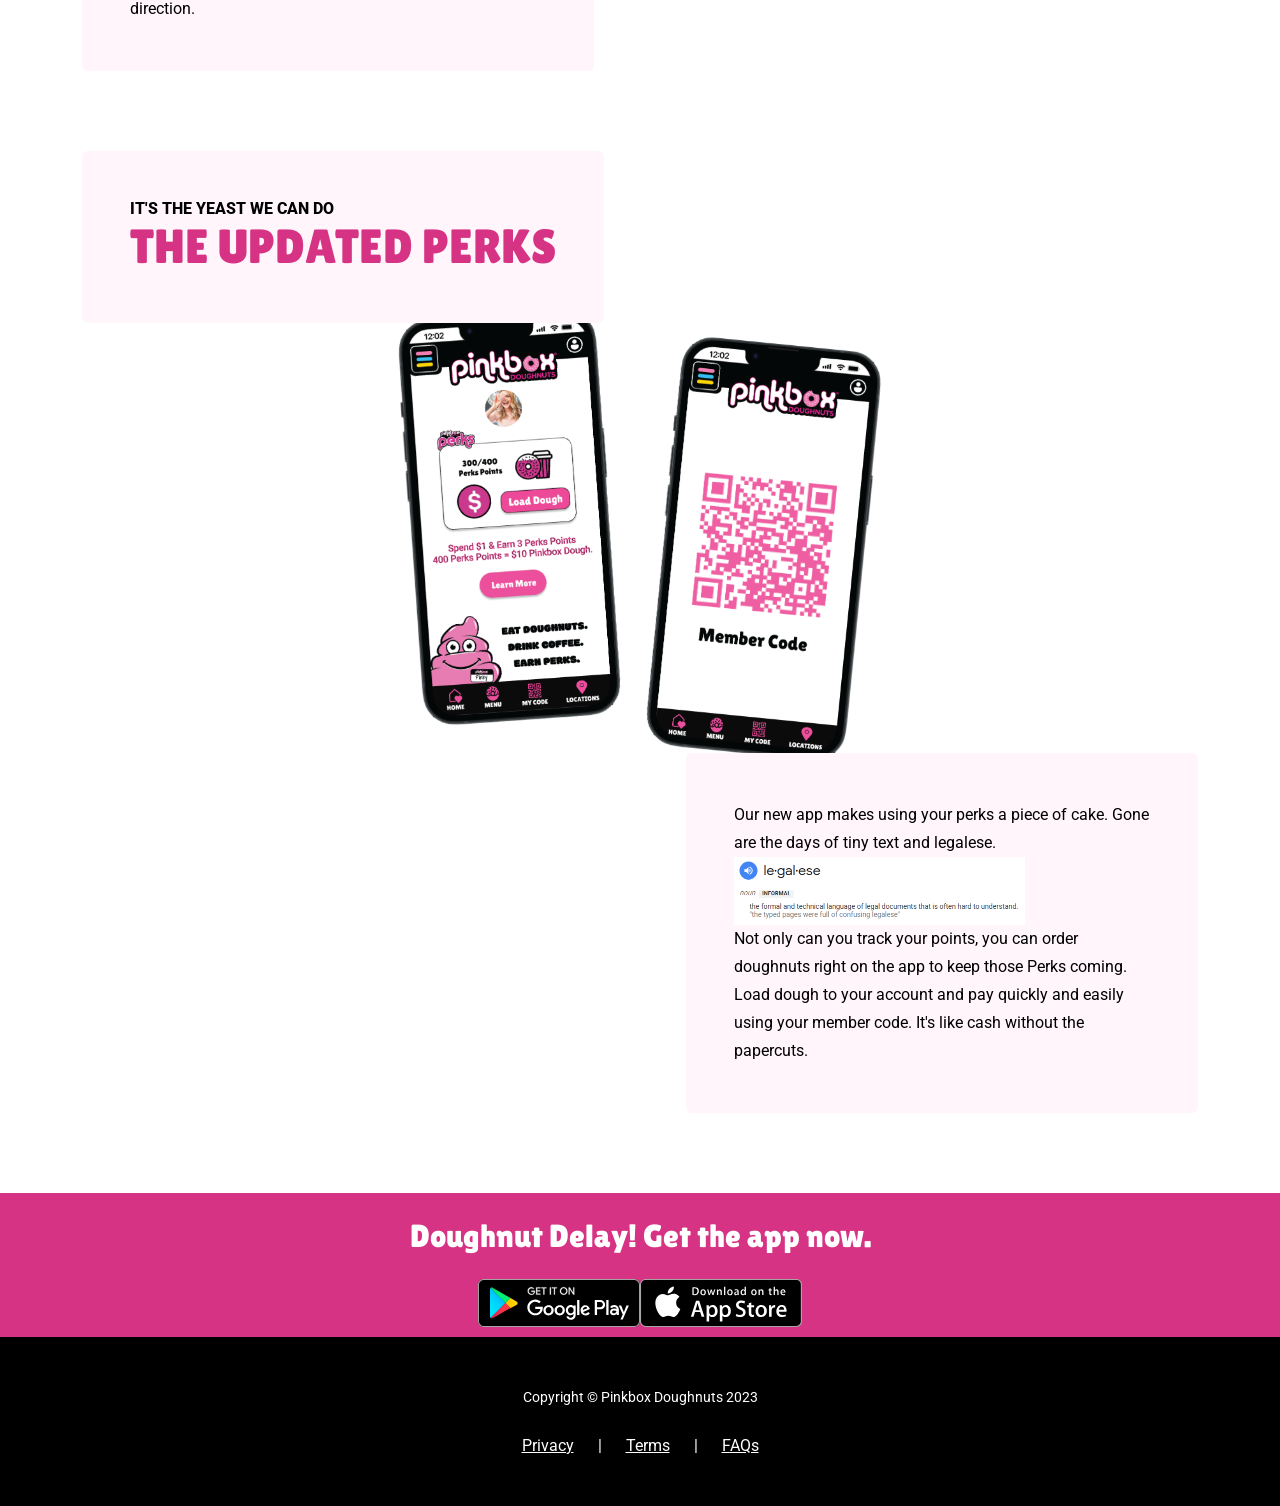
==== commit bb44b82a: "Nav Update" ====
--- a/index.html
+++ b/index.html
@@ -47,13 +47,13 @@
                             </ul>-->
                         </li>
                     </ul>
-                    <form class="d-flex">
+                    <!--<form class="d-flex">
                         <button class="btn btn-outline-dark" type="submit">
                             <i class="bi-cart-fill me-1"></i>
                             Cart
                             <span class="badge bg-dark text-white ms-1 rounded-pill">0</span>
                         </button>
-                    </form>
+                    </form>-->
                 </div>
             </div>
         </nav>
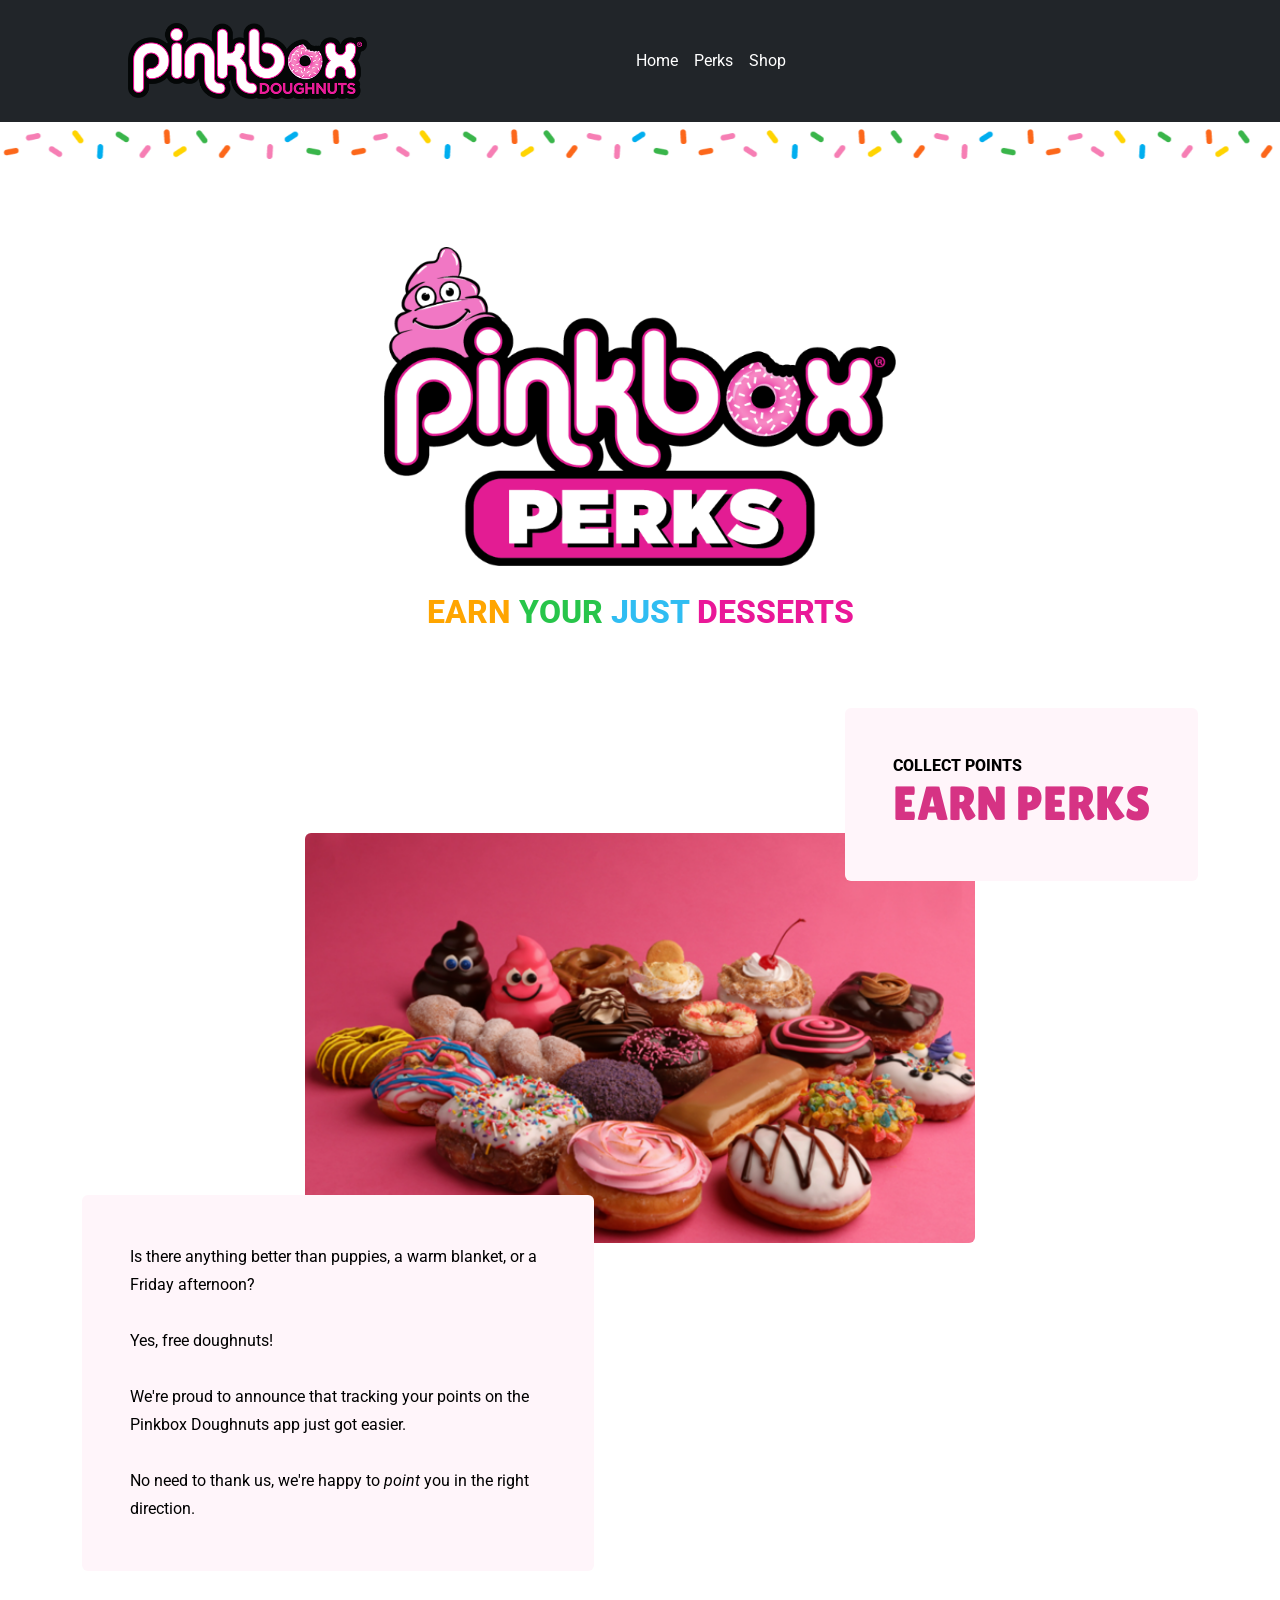
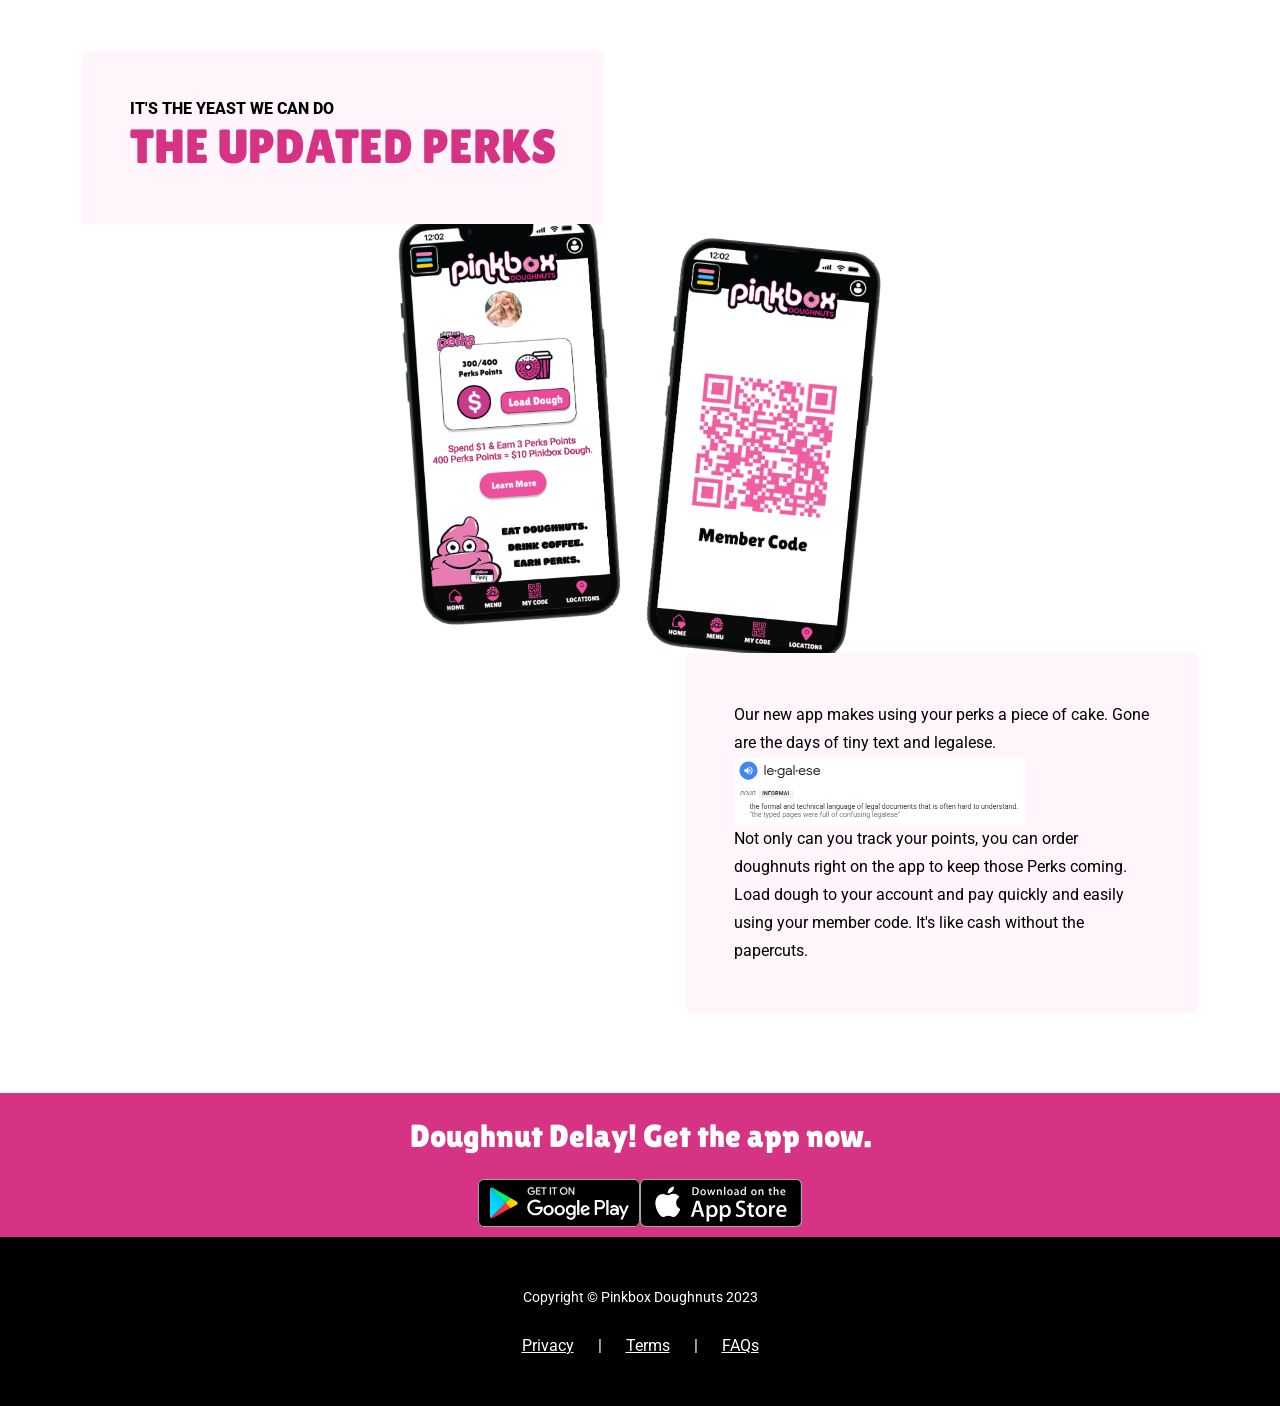
==== commit f6cffb42: "Nav update" ====
--- a/index.html
+++ b/index.html
@@ -60,7 +60,7 @@
         <div class="sprinklesBkd"><center><img class="spk" src="assets/img/Sprinkles.PNG" ></center>
         <h1 class="site-heading text-center text-faded d-none d-lg-block">
             <div class="thePerksLG">
-            <img src="assets/img/PB_Perks_Logo.png">
+            <img class="perksLogo" src="assets/img/PB_Perks_Logo.png">
             </div>
             <span class="site-heading-upper text-primary mb-3"><font color="orange">Earn</font> <font color="#27C54A">Your</font> <font color="#30BDF2">Just</font> <font color="#EA1898">Desserts</font></span>
         </h1>
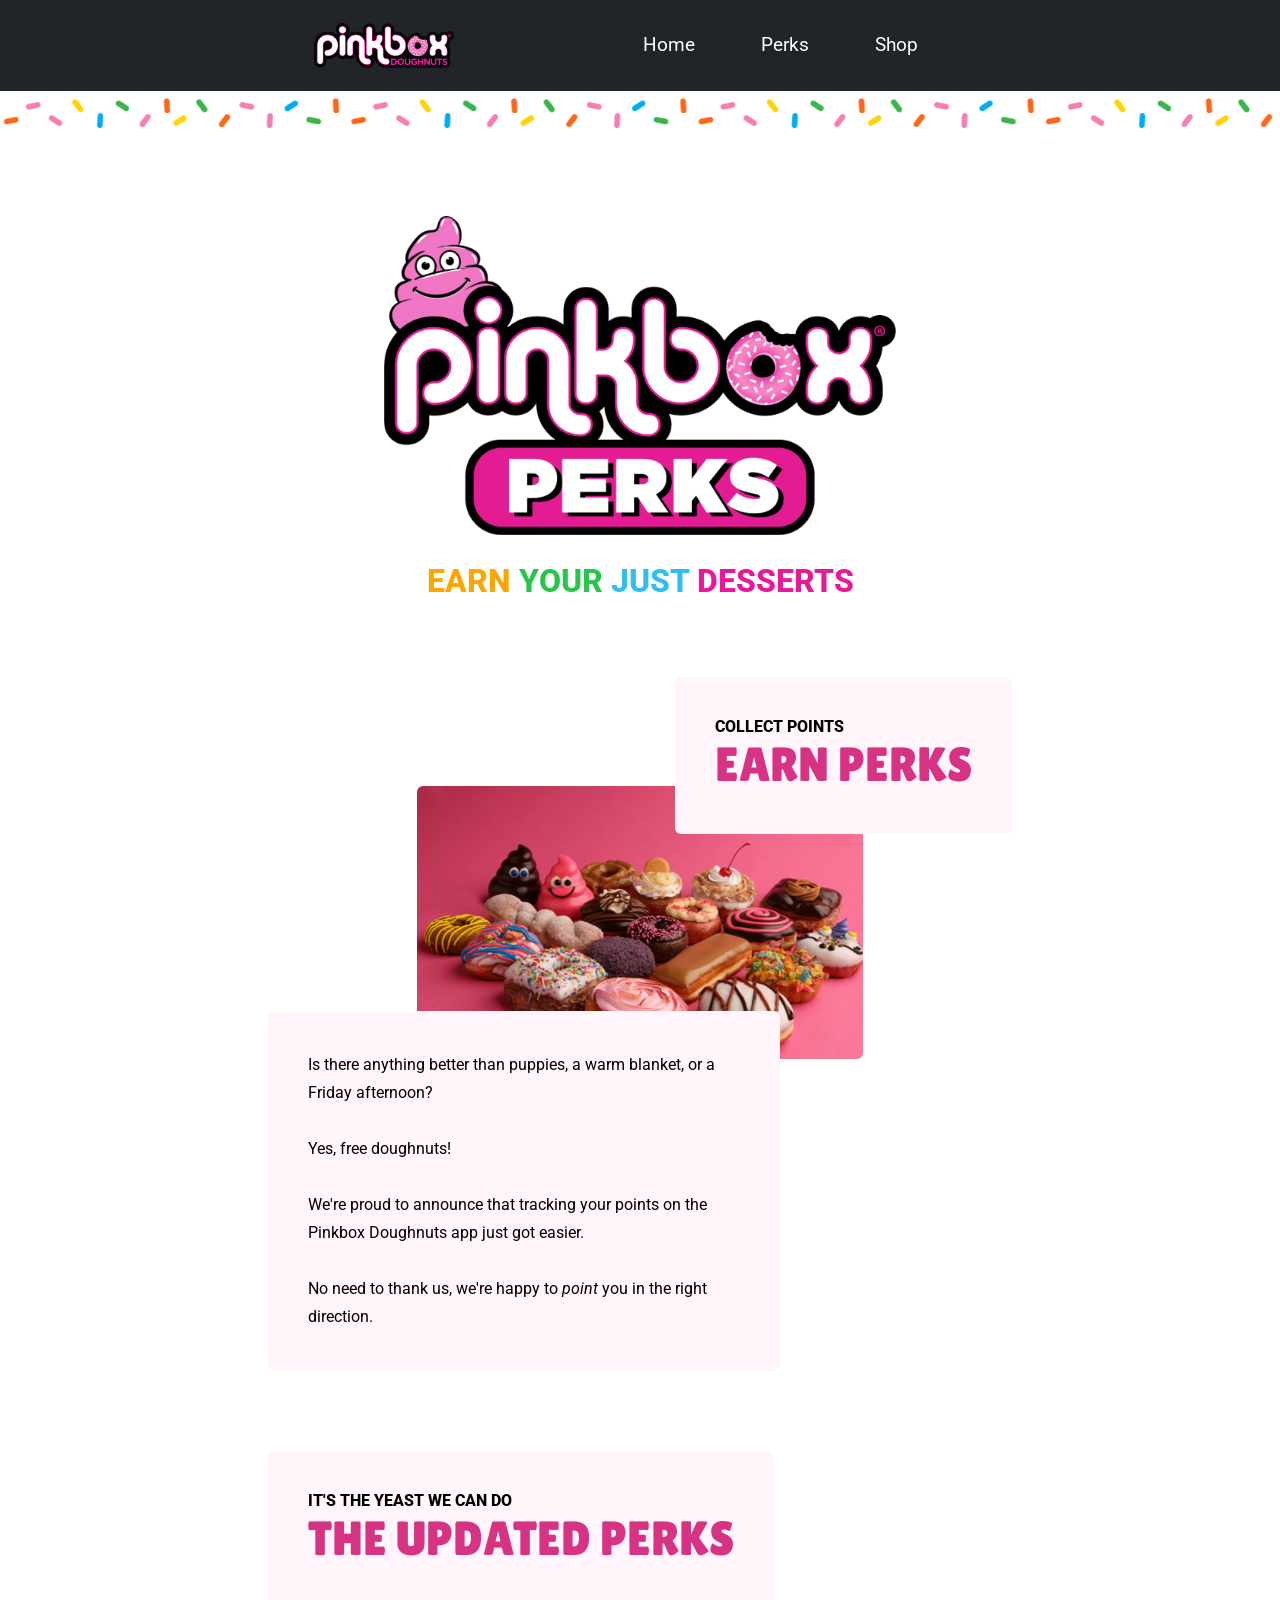
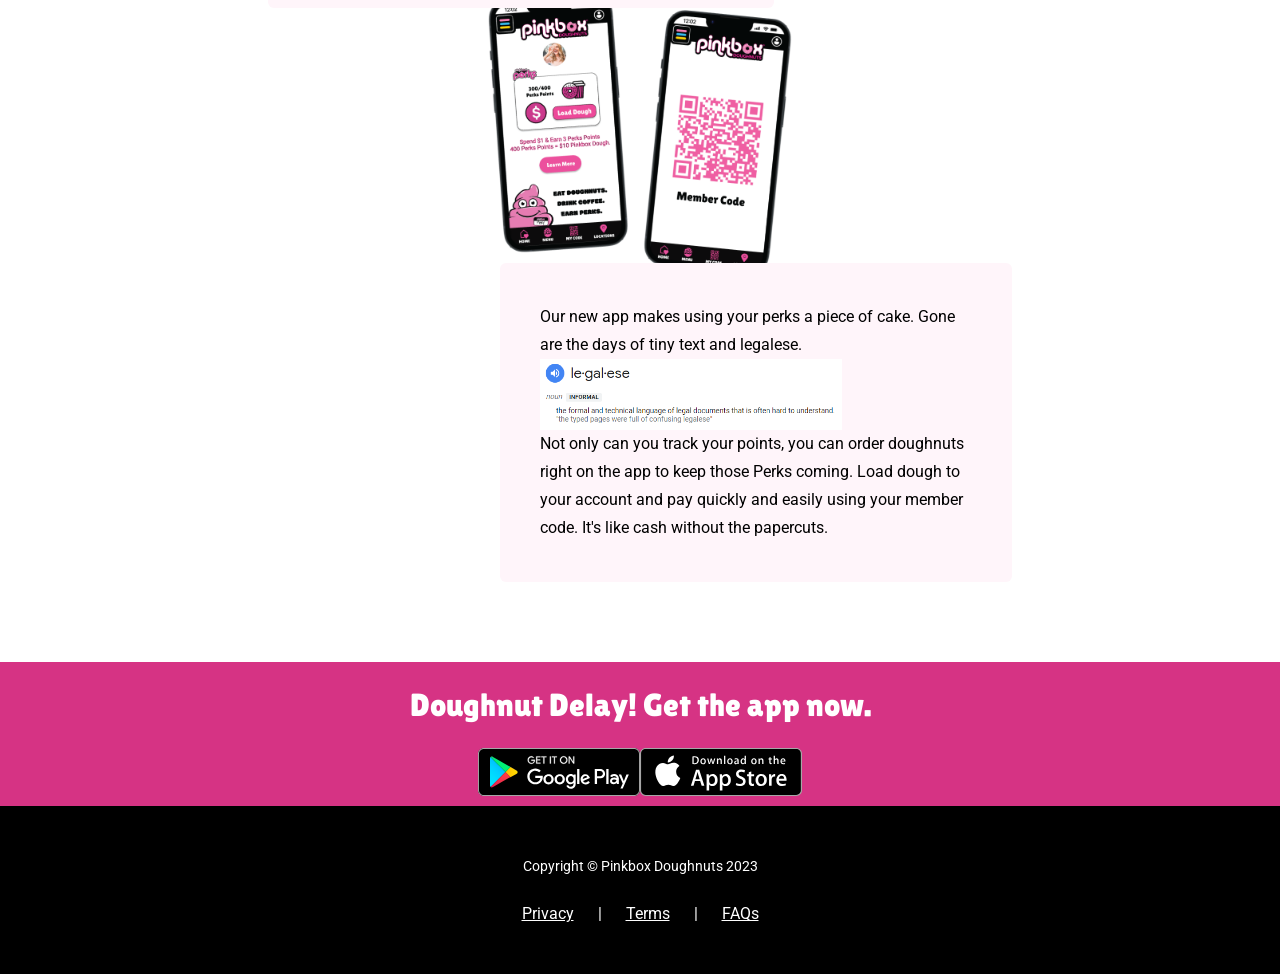
==== commit 1ba74a8e: "Hover Underline" ====
--- a/index.html
+++ b/index.html
@@ -34,9 +34,9 @@
                 <button class="navbar-toggler" type="button" data-bs-toggle="collapse" data-bs-target="#navbarSupportedContent" aria-controls="navbarSupportedContent" aria-expanded="false" aria-label="Toggle navigation"><span class="navbar-toggler-icon"></span></button>
                 <div class="collapse navbar-collapse" id="navbarSupportedContent">
                     <ul class="navbar-nav me-auto mb-2 mb-lg-0 ms-lg-4">
-                        <li class="nav-item"><a class="nav-link active" aria-current="page" href="https://argylebot.github.io/Pinkbox_Shop/"><font color=white>Home</font></a></li>
-                        <li class="nav-item"><a class="nav-link" href="#!"><font color="white">Perks</font></a></li>
-                        <li class="nav-item"><a class="nav-link" href="https://argylebot.github.io/Pinkbox_Web/"><font color="white">Shop</font></a></li>
+                        <li class="nav-item pinkHov"><a class="nav-link active" aria-current="page" href="https://argylebot.github.io/Pinkbox_Shop/"><font color=white>Home</font></a></li>
+                        <li class="nav-item pinkHov"><a class="nav-link" href="#!"><font color="white">Perks</font></a></li>
+                        <li class="nav-item pinkHov"><a class="nav-link" href="https://argylebot.github.io/Pinkbox_Web/"><font color="white">Shop</font></a></li>
                         <!--<li class="nav-item ">
                             <a class="nav-link" href="https://argylebot.github.io/Pinkbox_Web/" role="button" data-bs-toggle="dropdown" aria-expanded="false"><font color="white">Shop</font></a>-->
                             <!--<ul class="dropdown-menu" aria-labelledby="navbarDropdown">--
